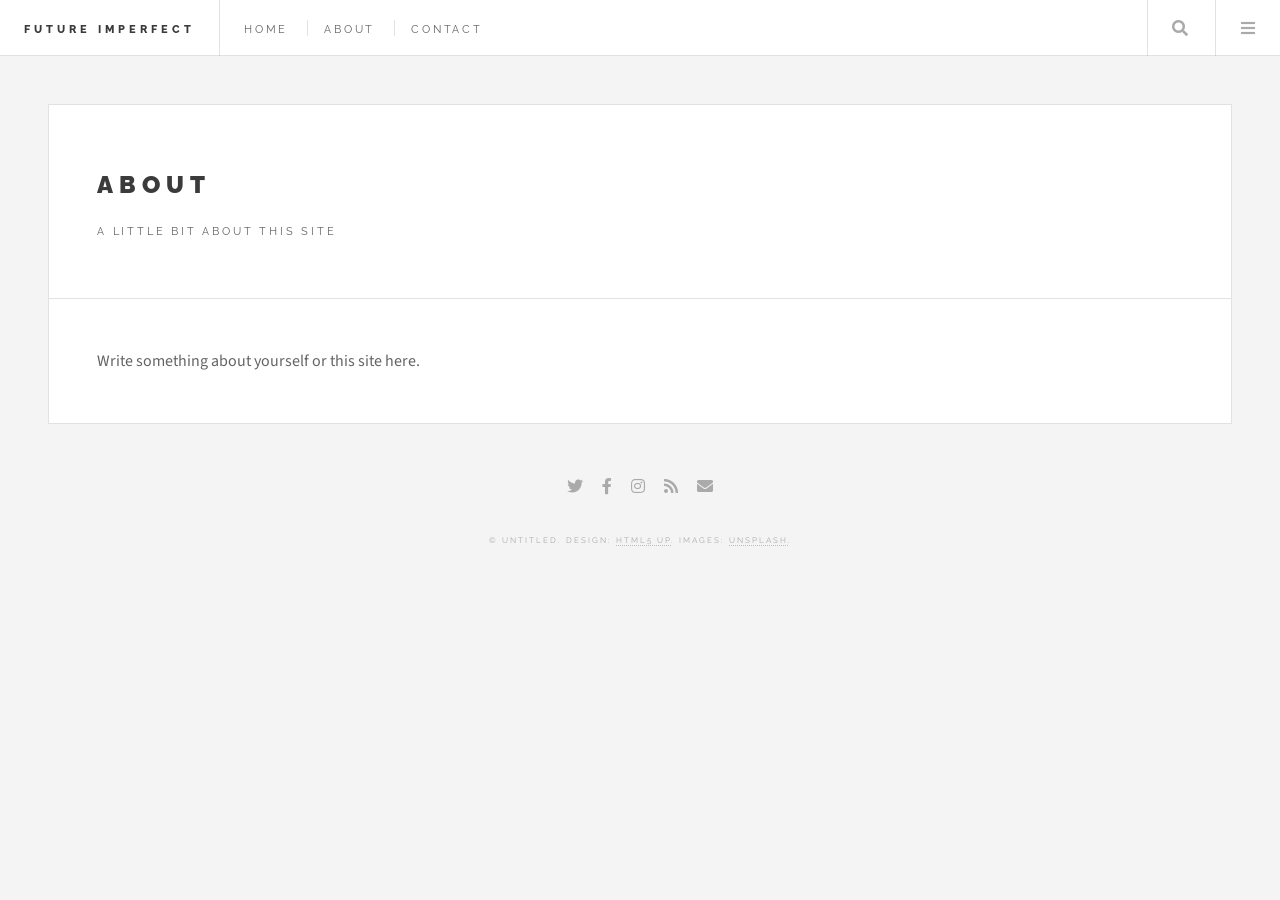
==== about.html @ 8d675b16 "First rough draft" ====
<!DOCTYPE HTML>
<!--
	Future Imperfect by HTML5 UP
	html5up.net | @ajlkn
	Free for personal and commercial use under the CCA 3.0 license (html5up.net/license)
-->
<html>
	<head>
		<title>About - Future Imperfect</title>
		<meta charset="utf-8" />
		<meta name="viewport" content="width=device-width, initial-scale=1, user-scalable=no" />
		<link rel="stylesheet" href="assets/css/main.css" />
	</head>
	<body class="single is-preload">

		<!-- Wrapper -->
			<div id="wrapper">

				<!-- Header -->
					<header id="header">
						<h1><a href="index.html">Future Imperfect</a></h1>
						<nav class="links">
							<ul>
								<li><a href="index.html">Home</a></li>
								<li><a href="about.html">About</a></li>
								<li><a href="contact.html">Contact</a></li>
							</ul>
						</nav>
						<nav class="main">
							<ul>
								<li class="search">
									<a class="fa-search" href="#search">Search</a>
									<form id="search" method="get" action="#">
										<input type="text" name="query" placeholder="Search" />
									</form>
								</li>
								<li class="menu">
									<a class="fa-bars" href="#menu">Menu</a>
								</li>
							</ul>
						</nav>
					</header>

				<!-- Menu -->
					<section id="menu">

						<!-- Search -->
							<section>
								<form class="search" method="get" action="#">
									<input type="text" name="query" placeholder="Search" />
								</form>
							</section>

						<!-- Links -->
							<section>
								<ul class="links">
									<li>
										<a href="index.html">
											<h3>Home</h3>
											<p>Back to the main page</p>
										</a>
									</li>
									<li>
										<a href="about.html">
											<h3>About</h3>
											<p>Learn more about this site</p>
										</a>
									</li>
									<li>
										<a href="contact.html">
											<h3>Contact</h3>
											<p>Get in touch</p>
										</a>
									</li>
								</ul>
							</section>

						<!-- Actions -->
							<section>
								<ul class="actions stacked">
									<li><a href="#" class="button large fit">Log In</a></li>
								</ul>
							</section>

					</section>

				<!-- Main -->
					<div id="main">

						<article class="post">
							<header>
								<div class="title">
									<h2>About</h2>
									<p>A little bit about this site</p>
								</div>
							</header>
							<p>Write something about yourself or this site here.</p>
						</article>

					</div>

				<!-- Footer -->
					<section id="footer">
						<ul class="icons">
							<li><a href="#" class="icon brands fa-twitter"><span class="label">Twitter</span></a></li>
							<li><a href="#" class="icon brands fa-facebook-f"><span class="label">Facebook</span></a></li>
							<li><a href="#" class="icon brands fa-instagram"><span class="label">Instagram</span></a></li>
							<li><a href="#" class="icon solid fa-rss"><span class="label">RSS</span></a></li>
							<li><a href="#" class="icon solid fa-envelope"><span class="label">Email</span></a></li>
						</ul>
						<p class="copyright">&copy; Untitled. Design: <a href="http://html5up.net">HTML5 UP</a>. Images: <a href="http://unsplash.com">Unsplash</a>.</p>
					</section>

			</div>

		<!-- Scripts -->
			<script src="assets/js/jquery.min.js"></script>
			<script src="assets/js/browser.min.js"></script>
			<script src="assets/js/breakpoints.min.js"></script>
			<script src="assets/js/util.js"></script>
			<script src="assets/js/main.js"></script>

	</body>
</html>
---- assets/css/main.css ----
@import url(fontawesome-all.min.css);
@import url("https://fonts.googleapis.com/css?family=Source+Sans+Pro:400,700|Raleway:400,800,900");

/*
	Future Imperfect by HTML5 UP
	html5up.net | @ajlkn
	Free for personal and commercial use under the CCA 3.0 license (html5up.net/license)
*/

html, body, div, span, applet, object,
iframe, h1, h2, h3, h4, h5, h6, p, blockquote,
pre, a, abbr, acronym, address, big, cite,
code, del, dfn, em, img, ins, kbd, q, s, samp,
small, strike, strong, sub, sup, tt, var, b,
u, i, center, dl, dt, dd, ol, ul, li, fieldset,
form, label, legend, table, caption, tbody,
tfoot, thead, tr, th, td, article, aside,
canvas, details, embed, figure, figcaption,
footer, header, hgroup, menu, nav, output, ruby,
section, summary, time, mark, audio, video {
	margin: 0;
	padding: 0;
	border: 0;
	font-size: 100%;
	font: inherit;
	vertical-align: baseline;}

article, aside, details, figcaption, figure,
footer, header, hgroup, menu, nav, section {
	display: block;}

body {
	line-height: 1;
}

ol, ul {
	list-style: none;
}

blockquote, q {
	quotes: none;
}

	blockquote:before, blockquote:after, q:before, q:after {
		content: '';
		content: none;
	}

table {
	border-collapse: collapse;
	border-spacing: 0;
}

body {
	-webkit-text-size-adjust: none;
}

mark {
	background-color: transparent;
	color: inherit;
}

input::-moz-focus-inner {
	border: 0;
	padding: 0;
}

input, select, textarea {
	-moz-appearance: none;
	-webkit-appearance: none;
	-ms-appearance: none;
	appearance: none;
}

/* Basic */

	@-ms-viewport {
		width: device-width;
	}

	body {
		-ms-overflow-style: scrollbar;
	}

	@media screen and (max-width: 480px) {

		html, body {
			min-width: 320px;
		}

	}

	html {
		box-sizing: border-box;
	}

	*, *:before, *:after {
		box-sizing: inherit;
	}

	body {
		background: #f4f4f4;
	}

		body.is-preload *, body.is-preload *:before, body.is-preload *:after {
			-moz-animation: none !important;
			-webkit-animation: none !important;
			-ms-animation: none !important;
			animation: none !important;
			-moz-transition: none !important;
			-webkit-transition: none !important;
			-ms-transition: none !important;
			transition: none !important;
		}

/* Type */

	body, input, select, textarea {
		color: #646464;
		font-family: "Source Sans Pro", Helvetica, sans-serif;
		font-size: 14pt;
		font-weight: 400;
		line-height: 1.75;
	}

		@media screen and (max-width: 1680px) {

			body, input, select, textarea {
				font-size: 12pt;
			}

		}

		@media screen and (max-width: 1280px) {

			body, input, select, textarea {
				font-size: 12pt;
			}

		}

		@media screen and (max-width: 980px) {

			body, input, select, textarea {
				font-size: 12pt;
			}

		}

		@media screen and (max-width: 736px) {

			body, input, select, textarea {
				font-size: 12pt;
			}

		}

		@media screen and (max-width: 480px) {

			body, input, select, textarea {
				font-size: 12pt;
			}

		}

	a {
		-moz-transition: color 0.2s ease, border-bottom-color 0.2s ease;
		-webkit-transition: color 0.2s ease, border-bottom-color 0.2s ease;
		-ms-transition: color 0.2s ease, border-bottom-color 0.2s ease;
		transition: color 0.2s ease, border-bottom-color 0.2s ease;
		border-bottom: dotted 1px rgba(160, 160, 160, 0.65);
		color: inherit;
		text-decoration: none;
	}

		a:before {
			-moz-transition: color 0.2s ease;
			-webkit-transition: color 0.2s ease;
			-ms-transition: color 0.2s ease;
			transition: color 0.2s ease;
		}

		a:hover {
			border-bottom-color: transparent;
			color: #2ebaae !important;
		}

			a:hover:before {
				color: #2ebaae !important;
			}

	strong, b {
		color: #3c3b3b;
		font-weight: 700;
	}

	em, i {
		font-style: italic;
	}

	p {
		margin: 0 0 2em 0;
	}

	h1, h2, h3, h4, h5, h6 {
		color: #3c3b3b;
		font-family: "Raleway", Helvetica, sans-serif;
		font-weight: 800;
		letter-spacing: 0.25em;
		line-height: 1.65;
		margin: 0 0 1em 0;
		text-transform: uppercase;
	}

		h1 a, h2 a, h3 a, h4 a, h5 a, h6 a {
			color: inherit;
			border-bottom: 0;
		}

	h2 {
		font-size: 1.1em;
	}

	h3 {
		font-size: 0.9em;
	}

	h4 {
		font-size: 0.7em;
	}

	h5 {
		font-size: 0.7em;
	}

	h6 {
		font-size: 0.7em;
	}

	sub {
		font-size: 0.8em;
		position: relative;
		top: 0.5em;
	}

	sup {
		font-size: 0.8em;
		position: relative;
		top: -0.5em;
	}

	blockquote {
		border-left: solid 4px rgba(160, 160, 160, 0.3);
		font-style: italic;
		margin: 0 0 2em 0;
		padding: 0.5em 0 0.5em 2em;
	}

	code {
		background: rgba(160, 160, 160, 0.075);
		border: solid 1px rgba(160, 160, 160, 0.3);
		font-family: "Courier New", monospace;
		font-size: 0.9em;
		margin: 0 0.25em;
		padding: 0.25em 0.65em;
	}

	pre {
		-webkit-overflow-scrolling: touch;
		font-family: "Courier New", monospace;
		font-size: 0.9em;
		margin: 0 0 2em 0;
	}

		pre code {
			display: block;
			line-height: 1.75em;
			padding: 1em 1.5em;
			overflow-x: auto;
		}

	hr {
		border: 0;
		border-bottom: solid 1px rgba(160, 160, 160, 0.3);
		margin: 2em 0;
	}

		hr.major {
			margin: 3em 0;
		}

	.align-left {
		text-align: left;
	}

	.align-center {
		text-align: center;
	}

	.align-right {
		text-align: right;
	}

/* Row */

	.row {
		display: flex;
		flex-wrap: wrap;
		box-sizing: border-box;
		align-items: stretch;
	}

		.row > * {
			box-sizing: border-box;
		}

		.row.gtr-uniform > * > :last-child {
			margin-bottom: 0;
		}

		.row.aln-left {
			justify-content: flex-start;
		}

		.row.aln-center {
			justify-content: center;
		}

		.row.aln-right {
			justify-content: flex-end;
		}

		.row.aln-top {
			align-items: flex-start;
		}

		.row.aln-middle {
			align-items: center;
		}

		.row.aln-bottom {
			align-items: flex-end;
		}

		.row > .imp {
			order: -1;
		}

		.row > .col-1 {
			width: 8.33333%;
		}

		.row > .off-1 {
			margin-left: 8.33333%;
		}

		.row > .col-2 {
			width: 16.66667%;
		}

		.row > .off-2 {
			margin-left: 16.66667%;
		}

		.row > .col-3 {
			width: 25%;
		}

		.row > .off-3 {
			margin-left: 25%;
		}

		.row > .col-4 {
			width: 33.33333%;
		}

		.row > .off-4 {
			margin-left: 33.33333%;
		}

		.row > .col-5 {
			width: 41.66667%;
		}

		.row > .off-5 {
			margin-left: 41.66667%;
		}

		.row > .col-6 {
			width: 50%;
		}

		.row > .off-6 {
			margin-left: 50%;
		}

		.row > .col-7 {
			width: 58.33333%;
		}

		.row > .off-7 {
			margin-left: 58.33333%;
		}

		.row > .col-8 {
			width: 66.66667%;
		}

		.row > .off-8 {
			margin-left: 66.66667%;
		}

		.row > .col-9 {
			width: 75%;
		}

		.row > .off-9 {
			margin-left: 75%;
		}

		.row > .col-10 {
			width: 83.33333%;
		}

		.row > .off-10 {
			margin-left: 83.33333%;
		}

		.row > .col-11 {
			width: 91.66667%;
		}

		.row > .off-11 {
			margin-left: 91.66667%;
		}

		.row > .col-12 {
			width: 100%;
		}

		.row > .off-12 {
			margin-left: 100%;
		}

		.row.gtr-0 {
			margin-top: 0;
			margin-left: 0em;
		}

			.row.gtr-0 > * {
				padding: 0 0 0 0em;
			}

			.row.gtr-0.gtr-uniform {
				margin-top: 0em;
			}

				.row.gtr-0.gtr-uniform > * {
					padding-top: 0em;
				}

		.row.gtr-25 {
			margin-top: 0;
			margin-left: -0.25em;
		}

			.row.gtr-25 > * {
				padding: 0 0 0 0.25em;
			}

			.row.gtr-25.gtr-uniform {
				margin-top: -0.25em;
			}

				.row.gtr-25.gtr-uniform > * {
					padding-top: 0.25em;
				}

		.row.gtr-50 {
			margin-top: 0;
			margin-left: -0.5em;
		}

			.row.gtr-50 > * {
				padding: 0 0 0 0.5em;
			}

			.row.gtr-50.gtr-uniform {
				margin-top: -0.5em;
			}

				.row.gtr-50.gtr-uniform > * {
					padding-top: 0.5em;
				}

		.row {
			margin-top: 0;
			margin-left: -1em;
		}

			.row > * {
				padding: 0 0 0 1em;
			}

			.row.gtr-uniform {
				margin-top: -1em;
			}

				.row.gtr-uniform > * {
					padding-top: 1em;
				}

		.row.gtr-150 {
			margin-top: 0;
			margin-left: -1.5em;
		}

			.row.gtr-150 > * {
				padding: 0 0 0 1.5em;
			}

			.row.gtr-150.gtr-uniform {
				margin-top: -1.5em;
			}

				.row.gtr-150.gtr-uniform > * {
					padding-top: 1.5em;
				}

		.row.gtr-200 {
			margin-top: 0;
			margin-left: -2em;
		}

			.row.gtr-200 > * {
				padding: 0 0 0 2em;
			}

			.row.gtr-200.gtr-uniform {
				margin-top: -2em;
			}

				.row.gtr-200.gtr-uniform > * {
					padding-top: 2em;
				}

		@media screen and (max-width: 1680px) {

			.row {
				display: flex;
				flex-wrap: wrap;
				box-sizing: border-box;
				align-items: stretch;
			}

				.row > * {
					box-sizing: border-box;
				}

				.row.gtr-uniform > * > :last-child {
					margin-bottom: 0;
				}

				.row.aln-left {
					justify-content: flex-start;
				}

				.row.aln-center {
					justify-content: center;
				}

				.row.aln-right {
					justify-content: flex-end;
				}

				.row.aln-top {
					align-items: flex-start;
				}

				.row.aln-middle {
					align-items: center;
				}

				.row.aln-bottom {
					align-items: flex-end;
				}

				.row > .imp-xlarge {
					order: -1;
				}

				.row > .col-1-xlarge {
					width: 8.33333%;
				}

				.row > .off-1-xlarge {
					margin-left: 8.33333%;
				}

				.row > .col-2-xlarge {
					width: 16.66667%;
				}

				.row > .off-2-xlarge {
					margin-left: 16.66667%;
				}

				.row > .col-3-xlarge {
					width: 25%;
				}

				.row > .off-3-xlarge {
					margin-left: 25%;
				}

				.row > .col-4-xlarge {
					width: 33.33333%;
				}

				.row > .off-4-xlarge {
					margin-left: 33.33333%;
				}

				.row > .col-5-xlarge {
					width: 41.66667%;
				}

				.row > .off-5-xlarge {
					margin-left: 41.66667%;
				}

				.row > .col-6-xlarge {
					width: 50%;
				}

				.row > .off-6-xlarge {
					margin-left: 50%;
				}

				.row > .col-7-xlarge {
					width: 58.33333%;
				}

				.row > .off-7-xlarge {
					margin-left: 58.33333%;
				}

				.row > .col-8-xlarge {
					width: 66.66667%;
				}

				.row > .off-8-xlarge {
					margin-left: 66.66667%;
				}

				.row > .col-9-xlarge {
					width: 75%;
				}

				.row > .off-9-xlarge {
					margin-left: 75%;
				}

				.row > .col-10-xlarge {
					width: 83.33333%;
				}

				.row > .off-10-xlarge {
					margin-left: 83.33333%;
				}

				.row > .col-11-xlarge {
					width: 91.66667%;
				}

				.row > .off-11-xlarge {
					margin-left: 91.66667%;
				}

				.row > .col-12-xlarge {
					width: 100%;
				}

				.row > .off-12-xlarge {
					margin-left: 100%;
				}

				.row.gtr-0 {
					margin-top: 0;
					margin-left: 0em;
				}

					.row.gtr-0 > * {
						padding: 0 0 0 0em;
					}

					.row.gtr-0.gtr-uniform {
						margin-top: 0em;
					}

						.row.gtr-0.gtr-uniform > * {
							padding-top: 0em;
						}

				.row.gtr-25 {
					margin-top: 0;
					margin-left: -0.25em;
				}

					.row.gtr-25 > * {
						padding: 0 0 0 0.25em;
					}

					.row.gtr-25.gtr-uniform {
						margin-top: -0.25em;
					}

						.row.gtr-25.gtr-uniform > * {
							padding-top: 0.25em;
						}

				.row.gtr-50 {
					margin-top: 0;
					margin-left: -0.5em;
				}

					.row.gtr-50 > * {
						padding: 0 0 0 0.5em;
					}

					.row.gtr-50.gtr-uniform {
						margin-top: -0.5em;
					}

						.row.gtr-50.gtr-uniform > * {
							padding-top: 0.5em;
						}

				.row {
					margin-top: 0;
					margin-left: -1em;
				}

					.row > * {
						padding: 0 0 0 1em;
					}

					.row.gtr-uniform {
						margin-top: -1em;
					}

						.row.gtr-uniform > * {
							padding-top: 1em;
						}

				.row.gtr-150 {
					margin-top: 0;
					margin-left: -1.5em;
				}

					.row.gtr-150 > * {
						padding: 0 0 0 1.5em;
					}

					.row.gtr-150.gtr-uniform {
						margin-top: -1.5em;
					}

						.row.gtr-150.gtr-uniform > * {
							padding-top: 1.5em;
						}

				.row.gtr-200 {
					margin-top: 0;
					margin-left: -2em;
				}

					.row.gtr-200 > * {
						padding: 0 0 0 2em;
					}

					.row.gtr-200.gtr-uniform {
						margin-top: -2em;
					}

						.row.gtr-200.gtr-uniform > * {
							padding-top: 2em;
						}

		}

		@media screen and (max-width: 1280px) {

			.row {
				display: flex;
				flex-wrap: wrap;
				box-sizing: border-box;
				align-items: stretch;
			}

				.row > * {
					box-sizing: border-box;
				}

				.row.gtr-uniform > * > :last-child {
					margin-bottom: 0;
				}

				.row.aln-left {
					justify-content: flex-start;
				}

				.row.aln-center {
					justify-content: center;
				}

				.row.aln-right {
					justify-content: flex-end;
				}

				.row.aln-top {
					align-items: flex-start;
				}

				.row.aln-middle {
					align-items: center;
				}

				.row.aln-bottom {
					align-items: flex-end;
				}

				.row > .imp-large {
					order: -1;
				}

				.row > .col-1-large {
					width: 8.33333%;
				}

				.row > .off-1-large {
					margin-left: 8.33333%;
				}

				.row > .col-2-large {
					width: 16.66667%;
				}

				.row > .off-2-large {
					margin-left: 16.66667%;
				}

				.row > .col-3-large {
					width: 25%;
				}

				.row > .off-3-large {
					margin-left: 25%;
				}

				.row > .col-4-large {
					width: 33.33333%;
				}

				.row > .off-4-large {
					margin-left: 33.33333%;
				}

				.row > .col-5-large {
					width: 41.66667%;
				}

				.row > .off-5-large {
					margin-left: 41.66667%;
				}

				.row > .col-6-large {
					width: 50%;
				}

				.row > .off-6-large {
					margin-left: 50%;
				}

				.row > .col-7-large {
					width: 58.33333%;
				}

				.row > .off-7-large {
					margin-left: 58.33333%;
				}

				.row > .col-8-large {
					width: 66.66667%;
				}

				.row > .off-8-large {
					margin-left: 66.66667%;
				}

				.row > .col-9-large {
					width: 75%;
				}

				.row > .off-9-large {
					margin-left: 75%;
				}

				.row > .col-10-large {
					width: 83.33333%;
				}

				.row > .off-10-large {
					margin-left: 83.33333%;
				}

				.row > .col-11-large {
					width: 91.66667%;
				}

				.row > .off-11-large {
					margin-left: 91.66667%;
				}

				.row > .col-12-large {
					width: 100%;
				}

				.row > .off-12-large {
					margin-left: 100%;
				}

				.row.gtr-0 {
					margin-top: 0;
					margin-left: 0em;
				}

					.row.gtr-0 > * {
						padding: 0 0 0 0em;
					}

					.row.gtr-0.gtr-uniform {
						margin-top: 0em;
					}

						.row.gtr-0.gtr-uniform > * {
							padding-top: 0em;
						}

				.row.gtr-25 {
					margin-top: 0;
					margin-left: -0.25em;
				}

					.row.gtr-25 > * {
						padding: 0 0 0 0.25em;
					}

					.row.gtr-25.gtr-uniform {
						margin-top: -0.25em;
					}

						.row.gtr-25.gtr-uniform > * {
							padding-top: 0.25em;
						}

				.row.gtr-50 {
					margin-top: 0;
					margin-left: -0.5em;
				}

					.row.gtr-50 > * {
						padding: 0 0 0 0.5em;
					}

					.row.gtr-50.gtr-uniform {
						margin-top: -0.5em;
					}

						.row.gtr-50.gtr-uniform > * {
							padding-top: 0.5em;
						}

				.row {
					margin-top: 0;
					margin-left: -1em;
				}

					.row > * {
						padding: 0 0 0 1em;
					}

					.row.gtr-uniform {
						margin-top: -1em;
					}

						.row.gtr-uniform > * {
							padding-top: 1em;
						}

				.row.gtr-150 {
					margin-top: 0;
					margin-left: -1.5em;
				}

					.row.gtr-150 > * {
						padding: 0 0 0 1.5em;
					}

					.row.gtr-150.gtr-uniform {
						margin-top: -1.5em;
					}

						.row.gtr-150.gtr-uniform > * {
							padding-top: 1.5em;
						}

				.row.gtr-200 {
					margin-top: 0;
					margin-left: -2em;
				}

					.row.gtr-200 > * {
						padding: 0 0 0 2em;
					}

					.row.gtr-200.gtr-uniform {
						margin-top: -2em;
					}

						.row.gtr-200.gtr-uniform > * {
							padding-top: 2em;
						}

		}

		@media screen and (max-width: 980px) {

			.row {
				display: flex;
				flex-wrap: wrap;
				box-sizing: border-box;
				align-items: stretch;
			}

				.row > * {
					box-sizing: border-box;
				}

				.row.gtr-uniform > * > :last-child {
					margin-bottom: 0;
				}

				.row.aln-left {
					justify-content: flex-start;
				}

				.row.aln-center {
					justify-content: center;
				}

				.row.aln-right {
					justify-content: flex-end;
				}

				.row.aln-top {
					align-items: flex-start;
				}

				.row.aln-middle {
					align-items: center;
				}

				.row.aln-bottom {
					align-items: flex-end;
				}

				.row > .imp-medium {
					order: -1;
				}

				.row > .col-1-medium {
					width: 8.33333%;
				}

				.row > .off-1-medium {
					margin-left: 8.33333%;
				}

				.row > .col-2-medium {
					width: 16.66667%;
				}

				.row > .off-2-medium {
					margin-left: 16.66667%;
				}

				.row > .col-3-medium {
					width: 25%;
				}

				.row > .off-3-medium {
					margin-left: 25%;
				}

				.row > .col-4-medium {
					width: 33.33333%;
				}

				.row > .off-4-medium {
					margin-left: 33.33333%;
				}

				.row > .col-5-medium {
					width: 41.66667%;
				}

				.row > .off-5-medium {
					margin-left: 41.66667%;
				}

				.row > .col-6-medium {
					width: 50%;
				}

				.row > .off-6-medium {
					margin-left: 50%;
				}

				.row > .col-7-medium {
					width: 58.33333%;
				}

				.row > .off-7-medium {
					margin-left: 58.33333%;
				}

				.row > .col-8-medium {
					width: 66.66667%;
				}

				.row > .off-8-medium {
					margin-left: 66.66667%;
				}

				.row > .col-9-medium {
					width: 75%;
				}

				.row > .off-9-medium {
					margin-left: 75%;
				}

				.row > .col-10-medium {
					width: 83.33333%;
				}

				.row > .off-10-medium {
					margin-left: 83.33333%;
				}

				.row > .col-11-medium {
					width: 91.66667%;
				}

				.row > .off-11-medium {
					margin-left: 91.66667%;
				}

				.row > .col-12-medium {
					width: 100%;
				}

				.row > .off-12-medium {
					margin-left: 100%;
				}

				.row.gtr-0 {
					margin-top: 0;
					margin-left: 0em;
				}

					.row.gtr-0 > * {
						padding: 0 0 0 0em;
					}

					.row.gtr-0.gtr-uniform {
						margin-top: 0em;
					}

						.row.gtr-0.gtr-uniform > * {
							padding-top: 0em;
						}

				.row.gtr-25 {
					margin-top: 0;
					margin-left: -0.25em;
				}

					.row.gtr-25 > * {
						padding: 0 0 0 0.25em;
					}

					.row.gtr-25.gtr-uniform {
						margin-top: -0.25em;
					}

						.row.gtr-25.gtr-uniform > * {
							padding-top: 0.25em;
						}

				.row.gtr-50 {
					margin-top: 0;
					margin-left: -0.5em;
				}

					.row.gtr-50 > * {
						padding: 0 0 0 0.5em;
					}

					.row.gtr-50.gtr-uniform {
						margin-top: -0.5em;
					}

						.row.gtr-50.gtr-uniform > * {
							padding-top: 0.5em;
						}

				.row {
					margin-top: 0;
					margin-left: -1em;
				}

					.row > * {
						padding: 0 0 0 1em;
					}

					.row.gtr-uniform {
						margin-top: -1em;
					}

						.row.gtr-uniform > * {
							padding-top: 1em;
						}

				.row.gtr-150 {
					margin-top: 0;
					margin-left: -1.5em;
				}

					.row.gtr-150 > * {
						padding: 0 0 0 1.5em;
					}

					.row.gtr-150.gtr-uniform {
						margin-top: -1.5em;
					}

						.row.gtr-150.gtr-uniform > * {
							padding-top: 1.5em;
						}

				.row.gtr-200 {
					margin-top: 0;
					margin-left: -2em;
				}

					.row.gtr-200 > * {
						padding: 0 0 0 2em;
					}

					.row.gtr-200.gtr-uniform {
						margin-top: -2em;
					}

						.row.gtr-200.gtr-uniform > * {
							padding-top: 2em;
						}

		}

		@media screen and (max-width: 736px) {

			.row {
				display: flex;
				flex-wrap: wrap;
				box-sizing: border-box;
				align-items: stretch;
			}

				.row > * {
					box-sizing: border-box;
				}

				.row.gtr-uniform > * > :last-child {
					margin-bottom: 0;
				}

				.row.aln-left {
					justify-content: flex-start;
				}

				.row.aln-center {
					justify-content: center;
				}

				.row.aln-right {
					justify-content: flex-end;
				}

				.row.aln-top {
					align-items: flex-start;
				}

				.row.aln-middle {
					align-items: center;
				}

				.row.aln-bottom {
					align-items: flex-end;
				}

				.row > .imp-small {
					order: -1;
				}

				.row > .col-1-small {
					width: 8.33333%;
				}

				.row > .off-1-small {
					margin-left: 8.33333%;
				}

				.row > .col-2-small {
					width: 16.66667%;
				}

				.row > .off-2-small {
					margin-left: 16.66667%;
				}

				.row > .col-3-small {
					width: 25%;
				}

				.row > .off-3-small {
					margin-left: 25%;
				}

				.row > .col-4-small {
					width: 33.33333%;
				}

				.row > .off-4-small {
					margin-left: 33.33333%;
				}

				.row > .col-5-small {
					width: 41.66667%;
				}

				.row > .off-5-small {
					margin-left: 41.66667%;
				}

				.row > .col-6-small {
					width: 50%;
				}

				.row > .off-6-small {
					margin-left: 50%;
				}

				.row > .col-7-small {
					width: 58.33333%;
				}

				.row > .off-7-small {
					margin-left: 58.33333%;
				}

				.row > .col-8-small {
					width: 66.66667%;
				}

				.row > .off-8-small {
					margin-left: 66.66667%;
				}

				.row > .col-9-small {
					width: 75%;
				}

				.row > .off-9-small {
					margin-left: 75%;
				}

				.row > .col-10-small {
					width: 83.33333%;
				}

				.row > .off-10-small {
					margin-left: 83.33333%;
				}

				.row > .col-11-small {
					width: 91.66667%;
				}

				.row > .off-11-small {
					margin-left: 91.66667%;
				}

				.row > .col-12-small {
					width: 100%;
				}

				.row > .off-12-small {
					margin-left: 100%;
				}

				.row.gtr-0 {
					margin-top: 0;
					margin-left: 0em;
				}

					.row.gtr-0 > * {
						padding: 0 0 0 0em;
					}

					.row.gtr-0.gtr-uniform {
						margin-top: 0em;
					}

						.row.gtr-0.gtr-uniform > * {
							padding-top: 0em;
						}

				.row.gtr-25 {
					margin-top: 0;
					margin-left: -0.25em;
				}

					.row.gtr-25 > * {
						padding: 0 0 0 0.25em;
					}

					.row.gtr-25.gtr-uniform {
						margin-top: -0.25em;
					}

						.row.gtr-25.gtr-uniform > * {
							padding-top: 0.25em;
						}

				.row.gtr-50 {
					margin-top: 0;
					margin-left: -0.5em;
				}

					.row.gtr-50 > * {
						padding: 0 0 0 0.5em;
					}

					.row.gtr-50.gtr-uniform {
						margin-top: -0.5em;
					}

						.row.gtr-50.gtr-uniform > * {
							padding-top: 0.5em;
						}

				.row {
					margin-top: 0;
					margin-left: -1em;
				}

					.row > * {
						padding: 0 0 0 1em;
					}

					.row.gtr-uniform {
						margin-top: -1em;
					}

						.row.gtr-uniform > * {
							padding-top: 1em;
						}

				.row.gtr-150 {
					margin-top: 0;
					margin-left: -1.5em;
				}

					.row.gtr-150 > * {
						padding: 0 0 0 1.5em;
					}

					.row.gtr-150.gtr-uniform {
						margin-top: -1.5em;
					}

						.row.gtr-150.gtr-uniform > * {
							padding-top: 1.5em;
						}

				.row.gtr-200 {
					margin-top: 0;
					margin-left: -2em;
				}

					.row.gtr-200 > * {
						padding: 0 0 0 2em;
					}

					.row.gtr-200.gtr-uniform {
						margin-top: -2em;
					}

						.row.gtr-200.gtr-uniform > * {
							padding-top: 2em;
						}

		}

		@media screen and (max-width: 480px) {

			.row {
				display: flex;
				flex-wrap: wrap;
				box-sizing: border-box;
				align-items: stretch;
			}

				.row > * {
					box-sizing: border-box;
				}

				.row.gtr-uniform > * > :last-child {
					margin-bottom: 0;
				}

				.row.aln-left {
					justify-content: flex-start;
				}

				.row.aln-center {
					justify-content: center;
				}

				.row.aln-right {
					justify-content: flex-end;
				}

				.row.aln-top {
					align-items: flex-start;
				}

				.row.aln-middle {
					align-items: center;
				}

				.row.aln-bottom {
					align-items: flex-end;
				}

				.row > .imp-xsmall {
					order: -1;
				}

				.row > .col-1-xsmall {
					width: 8.33333%;
				}

				.row > .off-1-xsmall {
					margin-left: 8.33333%;
				}

				.row > .col-2-xsmall {
					width: 16.66667%;
				}

				.row > .off-2-xsmall {
					margin-left: 16.66667%;
				}

				.row > .col-3-xsmall {
					width: 25%;
				}

				.row > .off-3-xsmall {
					margin-left: 25%;
				}

				.row > .col-4-xsmall {
					width: 33.33333%;
				}

				.row > .off-4-xsmall {
					margin-left: 33.33333%;
				}

				.row > .col-5-xsmall {
					width: 41.66667%;
				}

				.row > .off-5-xsmall {
					margin-left: 41.66667%;
				}

				.row > .col-6-xsmall {
					width: 50%;
				}

				.row > .off-6-xsmall {
					margin-left: 50%;
				}

				.row > .col-7-xsmall {
					width: 58.33333%;
				}

				.row > .off-7-xsmall {
					margin-left: 58.33333%;
				}

				.row > .col-8-xsmall {
					width: 66.66667%;
				}

				.row > .off-8-xsmall {
					margin-left: 66.66667%;
				}

				.row > .col-9-xsmall {
					width: 75%;
				}

				.row > .off-9-xsmall {
					margin-left: 75%;
				}

				.row > .col-10-xsmall {
					width: 83.33333%;
				}

				.row > .off-10-xsmall {
					margin-left: 83.33333%;
				}

				.row > .col-11-xsmall {
					width: 91.66667%;
				}

				.row > .off-11-xsmall {
					margin-left: 91.66667%;
				}

				.row > .col-12-xsmall {
					width: 100%;
				}

				.row > .off-12-xsmall {
					margin-left: 100%;
				}

				.row.gtr-0 {
					margin-top: 0;
					margin-left: 0em;
				}

					.row.gtr-0 > * {
						padding: 0 0 0 0em;
					}

					.row.gtr-0.gtr-uniform {
						margin-top: 0em;
					}

						.row.gtr-0.gtr-uniform > * {
							padding-top: 0em;
						}

				.row.gtr-25 {
					margin-top: 0;
					margin-left: -0.25em;
				}

					.row.gtr-25 > * {
						padding: 0 0 0 0.25em;
					}

					.row.gtr-25.gtr-uniform {
						margin-top: -0.25em;
					}

						.row.gtr-25.gtr-uniform > * {
							padding-top: 0.25em;
						}

				.row.gtr-50 {
					margin-top: 0;
					margin-left: -0.5em;
				}

					.row.gtr-50 > * {
						padding: 0 0 0 0.5em;
					}

					.row.gtr-50.gtr-uniform {
						margin-top: -0.5em;
					}

						.row.gtr-50.gtr-uniform > * {
							padding-top: 0.5em;
						}

				.row {
					margin-top: 0;
					margin-left: -1em;
				}

					.row > * {
						padding: 0 0 0 1em;
					}

					.row.gtr-uniform {
						margin-top: -1em;
					}

						.row.gtr-uniform > * {
							padding-top: 1em;
						}

				.row.gtr-150 {
					margin-top: 0;
					margin-left: -1.5em;
				}

					.row.gtr-150 > * {
						padding: 0 0 0 1.5em;
					}

					.row.gtr-150.gtr-uniform {
						margin-top: -1.5em;
					}

						.row.gtr-150.gtr-uniform > * {
							padding-top: 1.5em;
						}

				.row.gtr-200 {
					margin-top: 0;
					margin-left: -2em;
				}

					.row.gtr-200 > * {
						padding: 0 0 0 2em;
					}

					.row.gtr-200.gtr-uniform {
						margin-top: -2em;
					}

						.row.gtr-200.gtr-uniform > * {
							padding-top: 2em;
						}

		}

/* Author */

	.author {
		display: -moz-flex;
		display: -webkit-flex;
		display: -ms-flex;
		display: flex;
		-moz-flex-direction: row;
		-webkit-flex-direction: row;
		-ms-flex-direction: row;
		flex-direction: row;
		-moz-align-items: center;
		-webkit-align-items: center;
		-ms-align-items: center;
		align-items: center;
		-moz-justify-content: -moz-flex-end;
		-webkit-justify-content: -webkit-flex-end;
		-ms-justify-content: -ms-flex-end;
		justify-content: flex-end;
		border-bottom: 0;
		font-family: "Raleway", Helvetica, sans-serif;
		font-size: 0.6em;
		font-weight: 400;
		letter-spacing: 0.25em;
		text-transform: uppercase;
		white-space: nowrap;
	}

		.author .name {
			-moz-transition: border-bottom-color 0.2s ease;
			-webkit-transition: border-bottom-color 0.2s ease;
			-ms-transition: border-bottom-color 0.2s ease;
			transition: border-bottom-color 0.2s ease;
			border-bottom: dotted 1px rgba(160, 160, 160, 0.65);
			display: block;
			margin: 0 1.5em 0 0;
		}

		.author img {
			border-radius: 100%;
			display: block;
			width: 4em;
		}

		.author:hover .name {
			border-bottom-color: transparent;
		}

/* Blurb */

	.blurb h2 {
		font-size: 0.8em;
		margin: 0 0 1.5em 0;
	}

	.blurb h3 {
		font-size: 0.7em;
	}

	.blurb p {
		font-size: 0.9em;
	}

/* Box */

	.box {
		border: solid 1px rgba(160, 160, 160, 0.3);
		margin-bottom: 2em;
		padding: 1.5em;
	}

		.box > :last-child,
		.box > :last-child > :last-child,
		.box > :last-child > :last-child > :last-child {
			margin-bottom: 0;
		}

		.box.alt {
			border: 0;
			border-radius: 0;
			padding: 0;
		}

/* Button */

	input[type="submit"],
	input[type="reset"],
	input[type="button"],
	button,
	.button {
		-moz-appearance: none;
		-webkit-appearance: none;
		-ms-appearance: none;
		appearance: none;
		-moz-transition: background-color 0.2s ease, box-shadow 0.2s ease, color 0.2s ease;
		-webkit-transition: background-color 0.2s ease, box-shadow 0.2s ease, color 0.2s ease;
		-ms-transition: background-color 0.2s ease, box-shadow 0.2s ease, color 0.2s ease;
		transition: background-color 0.2s ease, box-shadow 0.2s ease, color 0.2s ease;
		background-color: transparent;
		border: 0;
		box-shadow: inset 0 0 0 1px rgba(160, 160, 160, 0.3);
		color: #3c3b3b !important;
		cursor: pointer;
		display: inline-block;
		font-family: "Raleway", Helvetica, sans-serif;
		font-size: 0.6em;
		font-weight: 800;
		height: 4.8125em;
		letter-spacing: 0.25em;
		line-height: 4.8125em;
		padding: 0 2.5em;
		text-align: center;
		text-decoration: none;
		text-transform: uppercase;
		white-space: nowrap;
	}

		input[type="submit"]:hover,
		input[type="reset"]:hover,
		input[type="button"]:hover,
		button:hover,
		.button:hover {
			box-shadow: inset 0 0 0 1px #2ebaae;
			color: #2ebaae !important;
		}

			input[type="submit"]:hover:active,
			input[type="reset"]:hover:active,
			input[type="button"]:hover:active,
			button:hover:active,
			.button:hover:active {
				background-color: rgba(46, 186, 174, 0.05);
			}

		input[type="submit"]:before, input[type="submit"]:after,
		input[type="reset"]:before,
		input[type="reset"]:after,
		input[type="button"]:before,
		input[type="button"]:after,
		button:before,
		button:after,
		.button:before,
		.button:after {
			color: #aaaaaa;
			position: relative;
		}

		input[type="submit"]:before,
		input[type="reset"]:before,
		input[type="button"]:before,
		button:before,
		.button:before {
			left: -1em;
			padding: 0 0 0 0.75em;
		}

		input[type="submit"]:after,
		input[type="reset"]:after,
		input[type="button"]:after,
		button:after,
		.button:after {
			left: 1em;
			padding: 0 0.75em 0 0;
		}

		input[type="submit"].fit,
		input[type="reset"].fit,
		input[type="button"].fit,
		button.fit,
		.button.fit {
			width: 100%;
		}

		input[type="submit"].large,
		input[type="reset"].large,
		input[type="button"].large,
		button.large,
		.button.large {
			font-size: 0.7em;
			padding: 0 3em;
		}

		input[type="submit"].small,
		input[type="reset"].small,
		input[type="button"].small,
		button.small,
		.button.small {
			font-size: 0.5em;
		}

		input[type="submit"].disabled, input[type="submit"]:disabled,
		input[type="reset"].disabled,
		input[type="reset"]:disabled,
		input[type="button"].disabled,
		input[type="button"]:disabled,
		button.disabled,
		button:disabled,
		.button.disabled,
		.button:disabled {
			pointer-events: none;
			color: rgba(160, 160, 160, 0.3) !important;
		}

			input[type="submit"].disabled:before, input[type="submit"]:disabled:before,
			input[type="reset"].disabled:before,
			input[type="reset"]:disabled:before,
			input[type="button"].disabled:before,
			input[type="button"]:disabled:before,
			button.disabled:before,
			button:disabled:before,
			.button.disabled:before,
			.button:disabled:before {
				color: rgba(160, 160, 160, 0.3) !important;
			}

/* Form */

	form {
		margin: 0 0 2em 0;
	}

		form.search {
			text-decoration: none;
			position: relative;
		}

			form.search:before {
				-moz-osx-font-smoothing: grayscale;
				-webkit-font-smoothing: antialiased;
				display: inline-block;
				font-style: normal;
				font-variant: normal;
				text-rendering: auto;
				line-height: 1;
				text-transform: none !important;
				font-family: 'Font Awesome 5 Free';
				font-weight: 900;
			}

			form.search:before {
				color: #aaaaaa;
				content: '\f002';
				display: block;
				height: 2.75em;
				left: 0;
				line-height: 2.75em;
				position: absolute;
				text-align: center;
				top: 0;
				width: 2.5em;
			}

			form.search > input:first-child {
				padding-left: 2.5em;
			}

	label {
		color: #3c3b3b;
		display: block;
		font-size: 0.9em;
		font-weight: 700;
		margin: 0 0 1em 0;
	}

	input[type="text"],
	input[type="password"],
	input[type="email"],
	input[type="tel"],
	select,
	textarea {
		-moz-appearance: none;
		-webkit-appearance: none;
		-ms-appearance: none;
		appearance: none;
		background: rgba(160, 160, 160, 0.075);
		border: none;
		border: solid 1px rgba(160, 160, 160, 0.3);
		border-radius: 0;
		color: inherit;
		display: block;
		outline: 0;
		padding: 0 1em;
		text-decoration: none;
		width: 100%;
	}

		input[type="text"]:invalid,
		input[type="password"]:invalid,
		input[type="email"]:invalid,
		input[type="tel"]:invalid,
		select:invalid,
		textarea:invalid {
			box-shadow: none;
		}

		input[type="text"]:focus,
		input[type="password"]:focus,
		input[type="email"]:focus,
		input[type="tel"]:focus,
		select:focus,
		textarea:focus {
			border-color: #2ebaae;
			box-shadow: inset 0 0 0 1px #2ebaae;
		}

	.select-wrapper {
		text-decoration: none;
		display: block;
		position: relative;
	}

		.select-wrapper:before {
			-moz-osx-font-smoothing: grayscale;
			-webkit-font-smoothing: antialiased;
			display: inline-block;
			font-style: normal;
			font-variant: normal;
			text-rendering: auto;
			line-height: 1;
			text-transform: none !important;
			font-family: 'Font Awesome 5 Free';
			font-weight: 900;
		}

		.select-wrapper:before {
			color: rgba(160, 160, 160, 0.3);
			content: '\f078';
			display: block;
			height: 2.75em;
			line-height: 2.75em;
			pointer-events: none;
			position: absolute;
			right: 0;
			text-align: center;
			top: 0;
			width: 2.75em;
		}

		.select-wrapper select::-ms-expand {
			display: none;
		}

	select {
		background-image: url("data:image/svg+xml;charset=utf8,%3Csvg xmlns='http://www.w3.org/2000/svg' width='40' height='40' preserveAspectRatio='none' viewBox='0 0 40 40'%3E%3Cpath d='M9.4,12.3l10.4,10.4l10.4-10.4c0.2-0.2,0.5-0.4,0.9-0.4c0.3,0,0.6,0.1,0.9,0.4l3.3,3.3c0.2,0.2,0.4,0.5,0.4,0.9 c0,0.4-0.1,0.6-0.4,0.9L20.7,31.9c-0.2,0.2-0.5,0.4-0.9,0.4c-0.3,0-0.6-0.1-0.9-0.4L4.3,17.3c-0.2-0.2-0.4-0.5-0.4-0.9 c0-0.4,0.1-0.6,0.4-0.9l3.3-3.3c0.2-0.2,0.5-0.4,0.9-0.4S9.1,12.1,9.4,12.3z' fill='rgba(160, 160, 160, 0.3)' /%3E%3C/svg%3E");
		background-size: 1.25rem;
		background-repeat: no-repeat;
		background-position: calc(100% - 1rem) center;
		height: 2.75em;
		padding-right: 2.75em;
		text-overflow: ellipsis;
	}

		select option {
			color: #3c3b3b;
			background: #ffffff;
		}

		select:focus::-ms-value {
			background-color: transparent;
		}

		select::-ms-expand {
			display: none;
		}

	input[type="text"],
	input[type="password"],
	input[type="email"],
	select {
		height: 2.75em;
	}

	textarea {
		padding: 0.75em 1em;
	}

	input[type="checkbox"],
	input[type="radio"] {
		-moz-appearance: none;
		-webkit-appearance: none;
		-ms-appearance: none;
		appearance: none;
		display: block;
		float: left;
		margin-right: -2em;
		opacity: 0;
		width: 1em;
		z-index: -1;
	}

		input[type="checkbox"] + label,
		input[type="radio"] + label {
			text-decoration: none;
			color: #646464;
			cursor: pointer;
			display: inline-block;
			font-size: 1em;
			font-weight: 400;
			padding-left: 2.4em;
			padding-right: 0.75em;
			position: relative;
		}

			input[type="checkbox"] + label:before,
			input[type="radio"] + label:before {
				-moz-osx-font-smoothing: grayscale;
				-webkit-font-smoothing: antialiased;
				display: inline-block;
				font-style: normal;
				font-variant: normal;
				text-rendering: auto;
				line-height: 1;
				text-transform: none !important;
				font-family: 'Font Awesome 5 Free';
				font-weight: 900;
			}

			input[type="checkbox"] + label:before,
			input[type="radio"] + label:before {
				background: rgba(160, 160, 160, 0.075);
				border: solid 1px rgba(160, 160, 160, 0.3);
				content: '';
				display: inline-block;
				font-size: 0.8em;
				height: 2.0625em;
				left: 0;
				line-height: 2.0625em;
				position: absolute;
				text-align: center;
				top: 0;
				width: 2.0625em;
			}

		input[type="checkbox"]:checked + label:before,
		input[type="radio"]:checked + label:before {
			background: #3c3b3b;
			border-color: #3c3b3b;
			color: #ffffff;
			content: '\f00c';
		}

		input[type="checkbox"]:focus + label:before,
		input[type="radio"]:focus + label:before {
			border-color: #2ebaae;
			box-shadow: 0 0 0 1px #2ebaae;
		}

	input[type="radio"] + label:before {
		border-radius: 100%;
	}

	::-webkit-input-placeholder {
		color: #aaaaaa !important;
		opacity: 1.0;
	}

	:-moz-placeholder {
		color: #aaaaaa !important;
		opacity: 1.0;
	}

	::-moz-placeholder {
		color: #aaaaaa !important;
		opacity: 1.0;
	}

	:-ms-input-placeholder {
		color: #aaaaaa !important;
		opacity: 1.0;
	}

/* Icon */

	.icon {
		text-decoration: none;
		border-bottom: none;
		position: relative;
	}

		.icon:before {
			-moz-osx-font-smoothing: grayscale;
			-webkit-font-smoothing: antialiased;
			display: inline-block;
			font-style: normal;
			font-variant: normal;
			text-rendering: auto;
			line-height: 1;
			text-transform: none !important;
			font-family: 'Font Awesome 5 Free';
			font-weight: 400;
		}

		.icon > .label {
			display: none;
		}

		.icon:before {
			line-height: inherit;
		}

		.icon.solid:before {
			font-weight: 900;
		}

		.icon.brands:before {
			font-family: 'Font Awesome 5 Brands';
		}

		.icon.suffix:before {
			float: right;
		}

/* Image */

	.image {
		border: 0;
		display: inline-block;
		position: relative;
	}

		.image img {
			display: block;
		}

		.image.left, .image.right {
			max-width: 40%;
		}

			.image.left img, .image.right img {
				width: 100%;
			}

		.image.left {
			float: left;
			padding: 0 1.5em 1em 0;
			top: 0.25em;
		}

		.image.right {
			float: right;
			padding: 0 0 1em 1.5em;
			top: 0.25em;
		}

		.image.fit {
			display: block;
			margin: 0 0 2em 0;
			width: 100%;
		}

			.image.fit img {
				width: 100%;
			}

		.image.featured {
			display: block;
			margin: 0 0 3em 0;
			width: 100%;
		}

			.image.featured img {
				width: 100%;
			}

			@media screen and (max-width: 736px) {

				.image.featured {
					margin: 0 0 1.5em 0;
				}

			}

		.image.main {
			display: block;
			margin: 0 0 3em 0;
			width: 100%;
		}

			.image.main img {
				width: 100%;
			}

/* List */

	ol {
		list-style: decimal;
		margin: 0 0 2em 0;
		padding-left: 1.25em;
	}

		ol li {
			padding-left: 0.25em;
		}

	ul {
		list-style: disc;
		margin: 0 0 2em 0;
		padding-left: 1em;
	}

		ul li {
			padding-left: 0.5em;
		}

		ul.alt {
			list-style: none;
			padding-left: 0;
		}

			ul.alt li {
				border-top: solid 1px rgba(160, 160, 160, 0.3);
				padding: 0.5em 0;
			}

				ul.alt li:first-child {
					border-top: 0;
					padding-top: 0;
				}

	dl {
		margin: 0 0 2em 0;
	}

		dl dt {
			display: block;
			font-weight: 700;
			margin: 0 0 1em 0;
		}

		dl dd {
			margin-left: 2em;
		}

/* Actions */

	ul.actions {
		display: -moz-flex;
		display: -webkit-flex;
		display: -ms-flex;
		display: flex;
		cursor: default;
		list-style: none;
		margin-left: -1em;
		padding-left: 0;
	}

		ul.actions li {
			padding: 0 0 0 1em;
			vertical-align: middle;
		}

		ul.actions.special {
			-moz-justify-content: center;
			-webkit-justify-content: center;
			-ms-justify-content: center;
			justify-content: center;
			width: 100%;
			margin-left: 0;
		}

			ul.actions.special li:first-child {
				padding-left: 0;
			}

		ul.actions.stacked {
			-moz-flex-direction: column;
			-webkit-flex-direction: column;
			-ms-flex-direction: column;
			flex-direction: column;
			margin-left: 0;
		}

			ul.actions.stacked li {
				padding: 1.3em 0 0 0;
			}

				ul.actions.stacked li:first-child {
					padding-top: 0;
				}

		ul.actions.fit {
			width: calc(100% + 1em);
		}

			ul.actions.fit li {
				-moz-flex-grow: 1;
				-webkit-flex-grow: 1;
				-ms-flex-grow: 1;
				flex-grow: 1;
				-moz-flex-shrink: 1;
				-webkit-flex-shrink: 1;
				-ms-flex-shrink: 1;
				flex-shrink: 1;
				width: 100%;
			}

				ul.actions.fit li > * {
					width: 100%;
				}

			ul.actions.fit.stacked {
				width: 100%;
			}

		@media screen and (max-width: 480px) {

			ul.actions:not(.fixed) {
				-moz-flex-direction: column;
				-webkit-flex-direction: column;
				-ms-flex-direction: column;
				flex-direction: column;
				margin-left: 0;
				width: 100% !important;
			}

				ul.actions:not(.fixed) li {
					-moz-flex-grow: 1;
					-webkit-flex-grow: 1;
					-ms-flex-grow: 1;
					flex-grow: 1;
					-moz-flex-shrink: 1;
					-webkit-flex-shrink: 1;
					-ms-flex-shrink: 1;
					flex-shrink: 1;
					padding: 1em 0 0 0;
					text-align: center;
					width: 100%;
				}

					ul.actions:not(.fixed) li > * {
						width: 100%;
					}

					ul.actions:not(.fixed) li:first-child {
						padding-top: 0;
					}

					ul.actions:not(.fixed) li input[type="submit"],
					ul.actions:not(.fixed) li input[type="reset"],
					ul.actions:not(.fixed) li input[type="button"],
					ul.actions:not(.fixed) li button,
					ul.actions:not(.fixed) li .button {
						width: 100%;
					}

						ul.actions:not(.fixed) li input[type="submit"].icon:before,
						ul.actions:not(.fixed) li input[type="reset"].icon:before,
						ul.actions:not(.fixed) li input[type="button"].icon:before,
						ul.actions:not(.fixed) li button.icon:before,
						ul.actions:not(.fixed) li .button.icon:before {
							margin-left: -0.5em;
						}

		}

/* Icons */

	ul.icons {
		cursor: default;
		list-style: none;
		padding-left: 0;
	}

		ul.icons li {
			display: inline-block;
			padding: 0 1em 0 0;
		}

			ul.icons li:last-child {
				padding-right: 0;
			}

			ul.icons li > * {
				border: 0;
			}

				ul.icons li > * .label {
					display: none;
				}

/* Posts */

	ul.posts {
		list-style: none;
		padding: 0;
	}

		ul.posts li {
			border-top: dotted 1px rgba(160, 160, 160, 0.3);
			margin: 1.5em 0 0 0;
			padding: 1.5em 0 0 0;
		}

			ul.posts li:first-child {
				border-top: 0;
				margin-top: 0;
				padding-top: 0;
			}

		ul.posts article {
			display: -moz-flex;
			display: -webkit-flex;
			display: -ms-flex;
			display: flex;
			-moz-align-items: -moz-flex-start;
			-webkit-align-items: -webkit-flex-start;
			-ms-align-items: -ms-flex-start;
			align-items: flex-start;
			-moz-flex-direction: row-reverse;
			-webkit-flex-direction: row-reverse;
			-ms-flex-direction: row-reverse;
			flex-direction: row-reverse;
		}

			ul.posts article .image {
				display: block;
				margin-right: 1.5em;
				min-width: 4em;
				width: 4em;
			}

				ul.posts article .image img {
					width: 100%;
				}

			ul.posts article header {
				-moz-flex-grow: 1;
				-webkit-flex-grow: 1;
				-ms-flex-grow: 1;
				flex-grow: 1;
				-ms-flex: 1;
			}

				ul.posts article header h3 {
					font-size: 0.7em;
					margin-top: 0.125em;
				}

				ul.posts article header .published {
					display: block;
					font-family: "Raleway", Helvetica, sans-serif;
					font-size: 0.6em;
					font-weight: 400;
					letter-spacing: 0.25em;
					margin: -0.625em 0 1.7em 0;
					text-transform: uppercase;
				}

				ul.posts article header > :last-child {
					margin-bottom: 0;
				}

/* Mini Post */

	.mini-post {
		display: -moz-flex;
		display: -webkit-flex;
		display: -ms-flex;
		display: flex;
		-moz-flex-direction: column-reverse;
		-webkit-flex-direction: column-reverse;
		-ms-flex-direction: column-reverse;
		flex-direction: column-reverse;
		background: #ffffff;
		border: solid 1px rgba(160, 160, 160, 0.3);
		margin: 0 0 2em 0;
	}

		.mini-post .image {
			overflow: hidden;
			width: 100%;
		}

			.mini-post .image img {
				-moz-transition: -moz-transform 0.2s ease-out;
				-webkit-transition: -webkit-transform 0.2s ease-out;
				-ms-transition: -ms-transform 0.2s ease-out;
				transition: transform 0.2s ease-out;
				width: 100%;
			}

			.mini-post .image:hover img {
				-moz-transform: scale(1.05);
				-webkit-transform: scale(1.05);
				-ms-transform: scale(1.05);
				transform: scale(1.05);
			}

		.mini-post header {
			padding: 1.25em 4.25em 0.1em 1.25em ;
			min-height: 4em;
			position: relative;
			-moz-flex-grow: 1;
			-webkit-flex-grow: 1;
			-ms-flex-grow: 1;
			flex-grow: 1;
		}

			.mini-post header h3 {
				font-size: 0.7em;
			}

			.mini-post header .published {
				display: block;
				font-family: "Raleway", Helvetica, sans-serif;
				font-size: 0.6em;
				font-weight: 400;
				letter-spacing: 0.25em;
				margin: -0.625em 0 1.7em 0;
				text-transform: uppercase;
			}

			.mini-post header .author {
				position: absolute;
				right: 2em;
				top: 2em;
			}

	.mini-posts {
		margin: 0 0 2em 0;
	}

		@media screen and (max-width: 1280px) {

			.mini-posts {
				display: -moz-flex;
				display: -webkit-flex;
				display: -ms-flex;
				display: flex;
				-moz-flex-wrap: wrap;
				-webkit-flex-wrap: wrap;
				-ms-flex-wrap: wrap;
				flex-wrap: wrap;
				width: calc(100% + 2em);
			}

				.mini-posts > * {
					margin: 2em 2em 0 0;
					width: calc(50% - 2em);
				}

				.mini-posts > :nth-child(-n + 2) {
					margin-top: 0;
				}

		}

		@media screen and (max-width: 480px) {

			.mini-posts {
				display: block;
				width: 100%;
			}

				.mini-posts > * {
					margin: 0 0 2em 0;
					width: 100%;
				}

		}

/* Post */

	.post {
		padding: 3em 3em 1em 3em ;
		background: #ffffff;
		border: solid 1px rgba(160, 160, 160, 0.3);
		margin: 0 0 3em 0;
		position: relative;
	}

		.post > header {
			display: -moz-flex;
			display: -webkit-flex;
			display: -ms-flex;
			display: flex;
			border-bottom: solid 1px rgba(160, 160, 160, 0.3);
			left: -3em;
			margin: -3em 0 3em 0;
			position: relative;
			width: calc(100% + 6em);
		}

			.post > header .title {
				-moz-flex-grow: 1;
				-webkit-flex-grow: 1;
				-ms-flex-grow: 1;
				flex-grow: 1;
				-ms-flex: 1;
				padding: 3.75em 3em 3.3em 3em;
			}

				.post > header .title h2 {
					font-weight: 900;
					font-size: 1.5em;
				}

				.post > header .title > :last-child {
					margin-bottom: 0;
				}

			.post > header .meta {
				padding: 3.75em 3em 1.75em 3em ;
				border-left: solid 1px rgba(160, 160, 160, 0.3);
				min-width: 17em;
				text-align: right;
				width: 17em;
			}

				.post > header .meta > * {
					margin: 0 0 1em 0;
				}

				.post > header .meta > :last-child {
					margin-bottom: 0;
				}

				.post > header .meta .published {
					color: #3c3b3b;
					display: block;
					font-family: "Raleway", Helvetica, sans-serif;
					font-size: 0.7em;
					font-weight: 800;
					letter-spacing: 0.25em;
					margin-top: 0.5em;
					text-transform: uppercase;
					white-space: nowrap;
				}

		.post > a.image.featured {
			overflow: hidden;
		}

			.post > a.image.featured img {
				-moz-transition: -moz-transform 0.2s ease-out;
				-webkit-transition: -webkit-transform 0.2s ease-out;
				-ms-transition: -ms-transform 0.2s ease-out;
				transition: transform 0.2s ease-out;
			}

			.post > a.image.featured:hover img {
				-moz-transform: scale(1.05);
				-webkit-transform: scale(1.05);
				-ms-transform: scale(1.05);
				transform: scale(1.05);
			}

		.post > footer {
			display: -moz-flex;
			display: -webkit-flex;
			display: -ms-flex;
			display: flex;
			-moz-align-items: center;
			-webkit-align-items: center;
			-ms-align-items: center;
			align-items: center;
		}

			.post > footer .actions {
				-moz-flex-grow: 1;
				-webkit-flex-grow: 1;
				-ms-flex-grow: 1;
				flex-grow: 1;
			}

			.post > footer .stats {
				cursor: default;
				list-style: none;
				padding: 0;
			}

				.post > footer .stats li {
					border-left: solid 1px rgba(160, 160, 160, 0.3);
					display: inline-block;
					font-family: "Raleway", Helvetica, sans-serif;
					font-size: 0.6em;
					font-weight: 400;
					letter-spacing: 0.25em;
					line-height: 1;
					margin: 0 0 0 2em;
					padding: 0 0 0 2em;
					text-transform: uppercase;
				}

					.post > footer .stats li:first-child {
						border-left: 0;
						margin-left: 0;
						padding-left: 0;
					}

					.post > footer .stats li .icon {
						border-bottom: 0;
					}

						.post > footer .stats li .icon:before {
							color: rgba(160, 160, 160, 0.3);
							margin-right: 0.75em;
						}

		@media screen and (max-width: 980px) {

			.post {
				border-left: 0;
				border-right: 0;
				left: -3em;
				width: calc(100% + (3em * 2));
			}

				.post > header {
					-moz-flex-direction: column;
					-webkit-flex-direction: column;
					-ms-flex-direction: column;
					flex-direction: column;
					padding: 3.75em 3em 1.25em 3em ;
					border-left: 0;
				}

					.post > header .title {
						-ms-flex: 0 1 auto;
						margin: 0 0 2em 0;
						padding: 0;
						text-align: center;
					}

					.post > header .meta {
						-moz-align-items: center;
						-webkit-align-items: center;
						-ms-align-items: center;
						align-items: center;
						display: -moz-flex;
						display: -webkit-flex;
						display: -ms-flex;
						display: flex;
						-moz-justify-content: center;
						-webkit-justify-content: center;
						-ms-justify-content: center;
						justify-content: center;
						border-left: 0;
						margin: 0 0 2em 0;
						padding-top: 0;
						padding: 0;
						text-align: left;
						width: 100%;
					}

						.post > header .meta > * {
							border-left: solid 1px rgba(160, 160, 160, 0.3);
							margin-left: 2em;
							padding-left: 2em;
						}

						.post > header .meta > :first-child {
							border-left: 0;
							margin-left: 0;
							padding-left: 0;
						}

						.post > header .meta .published {
							margin-bottom: 0;
							margin-top: 0;
						}

						.post > header .meta .author {
							-moz-flex-direction: row-reverse;
							-webkit-flex-direction: row-reverse;
							-ms-flex-direction: row-reverse;
							flex-direction: row-reverse;
							margin-bottom: 0;
						}

							.post > header .meta .author .name {
								margin: 0 0 0 1.5em;
							}

							.post > header .meta .author img {
								width: 3.5em;
							}

		}

		@media screen and (max-width: 736px) {

			.post {
				padding: 1.5em 1.5em 0.1em 1.5em ;
				left: -1.5em;
				margin: 0 0 2em 0;
				width: calc(100% + (1.5em * 2));
			}

				.post > header {
					padding: 3em 1.5em 0.5em 1.5em ;
					left: -1.5em;
					margin: -1.5em 0 1.5em 0;
					width: calc(100% + 3em);
				}

					.post > header .title h2 {
						font-size: 1.1em;
					}

		}

		@media screen and (max-width: 480px) {

			.post > header .meta {
				-moz-align-items: center;
				-webkit-align-items: center;
				-ms-align-items: center;
				align-items: center;
				-moz-flex-direction: column;
				-webkit-flex-direction: column;
				-ms-flex-direction: column;
				flex-direction: column;
			}

				.post > header .meta > * {
					border-left: 0;
					margin: 1em 0 0 0;
					padding-left: 0;
				}

				.post > header .meta .author .name {
					display: none;
				}

			.post > .image.featured {
				margin-left: -1.5em;
				margin-top: calc(-1.5em - 1px);
				width: calc(100% + 3em);
			}

			.post > footer {
				-moz-align-items: -moz-stretch;
				-webkit-align-items: -webkit-stretch;
				-ms-align-items: -ms-stretch;
				align-items: stretch;
				-moz-flex-direction: column-reverse;
				-webkit-flex-direction: column-reverse;
				-ms-flex-direction: column-reverse;
				flex-direction: column-reverse;
			}

				.post > footer .stats {
					text-align: center;
				}

					.post > footer .stats li {
						margin: 0 0 0 1.25em;
						padding: 0 0 0 1.25em;
					}

		}

/* Section/Article */

	section.special, article.special {
		text-align: center;
	}

	header p {
		font-family: "Raleway", Helvetica, sans-serif;
		font-size: 0.7em;
		font-weight: 400;
		letter-spacing: 0.25em;
		line-height: 2.5;
		margin-top: -1em;
		text-transform: uppercase;
	}

/* Table */

	.table-wrapper {
		-webkit-overflow-scrolling: touch;
		overflow-x: auto;
	}

	table {
		margin: 0 0 2em 0;
		width: 100%;
	}

		table tbody tr {
			border: solid 1px rgba(160, 160, 160, 0.3);
			border-left: 0;
			border-right: 0;
		}

			table tbody tr:nth-child(2n + 1) {
				background-color: rgba(160, 160, 160, 0.075);
			}

		table td {
			padding: 0.75em 0.75em;
		}

		table th {
			color: #3c3b3b;
			font-size: 0.9em;
			font-weight: 700;
			padding: 0 0.75em 0.75em 0.75em;
			text-align: left;
		}

		table thead {
			border-bottom: solid 2px rgba(160, 160, 160, 0.3);
		}

		table tfoot {
			border-top: solid 2px rgba(160, 160, 160, 0.3);
		}

		table.alt {
			border-collapse: separate;
		}

			table.alt tbody tr td {
				border: solid 1px rgba(160, 160, 160, 0.3);
				border-left-width: 0;
				border-top-width: 0;
			}

				table.alt tbody tr td:first-child {
					border-left-width: 1px;
				}

			table.alt tbody tr:first-child td {
				border-top-width: 1px;
			}

			table.alt thead {
				border-bottom: 0;
			}

			table.alt tfoot {
				border-top: 0;
			}

/* Header */

	body {
		padding-top: 3.5em;
	}

	#header {
		display: -moz-flex;
		display: -webkit-flex;
		display: -ms-flex;
		display: flex;
		-moz-justify-content: space-between;
		-webkit-justify-content: space-between;
		-ms-justify-content: space-between;
		justify-content: space-between;
		background-color: #ffffff;
		border-bottom: solid 1px rgba(160, 160, 160, 0.3);
		height: 3.5em;
		left: 0;
		line-height: 3.5em;
		position: fixed;
		top: 0;
		width: 100%;
		z-index: 10000;
	}

		#header a {
			color: inherit;
			text-decoration: none;
		}

		#header ul {
			list-style: none;
			margin: 0;
			padding-left: 0;
		}

			#header ul li {
				display: inline-block;
				padding-left: 0;
			}

		#header h1 {
			height: inherit;
			line-height: inherit;
			padding: 0 0 0 1.5em;
			white-space: nowrap;
		}

			#header h1 a {
				font-size: 0.7em;
			}

		#header .links {
			-moz-flex: 1;
			-webkit-flex: 1;
			-ms-flex: 1;
			flex: 1;
			border-left: solid 1px rgba(160, 160, 160, 0.3);
			height: inherit;
			line-height: inherit;
			margin-left: 1.5em;
			overflow: hidden;
			padding-left: 1.5em;
		}

			#header .links ul li {
				border-left: solid 1px rgba(160, 160, 160, 0.3);
				line-height: 1;
				margin-left: 1em;
				padding-left: 1em;
			}

				#header .links ul li:first-child {
					border-left: 0;
					margin-left: 0;
					padding-left: 0;
				}

				#header .links ul li a {
					border-bottom: 0;
					font-family: "Raleway", Helvetica, sans-serif;
					font-size: 0.7em;
					font-weight: 400;
					letter-spacing: 0.25em;
					text-transform: uppercase;
				}

		#header .main {
			height: inherit;
			line-height: inherit;
			text-align: right;
		}

			#header .main ul {
				height: inherit;
				line-height: inherit;
			}

				#header .main ul li {
					border-left: solid 1px rgba(160, 160, 160, 0.3);
					height: inherit;
					line-height: inherit;
					white-space: nowrap;
				}

					#header .main ul li > * {
						display: block;
						float: left;
					}

					#header .main ul li > a {
						text-decoration: none;
						border-bottom: 0;
						color: #aaaaaa;
						overflow: hidden;
						position: relative;
						text-indent: 4em;
						width: 4em;
					}

						#header .main ul li > a:before {
							-moz-osx-font-smoothing: grayscale;
							-webkit-font-smoothing: antialiased;
							display: inline-block;
							font-style: normal;
							font-variant: normal;
							text-rendering: auto;
							line-height: 1;
							text-transform: none !important;
							font-family: 'Font Awesome 5 Free';
							font-weight: 900;
						}

						#header .main ul li > a:before {
							display: block;
							height: inherit;
							left: 0;
							line-height: inherit;
							position: absolute;
							text-align: center;
							text-indent: 0;
							top: 0;
							width: inherit;
						}

		#header form {
			margin: 0;
		}

			#header form input {
				display: inline-block;
				height: 2.5em;
				position: relative;
				top: -2px;
				vertical-align: middle;
			}

		#header #search {
			-moz-transition: all 0.5s ease;
			-webkit-transition: all 0.5s ease;
			-ms-transition: all 0.5s ease;
			transition: all 0.5s ease;
			max-width: 0;
			opacity: 0;
			overflow: hidden;
			padding: 0;
			white-space: nowrap;
		}

			#header #search input {
				width: 12em;
			}

			#header #search.visible {
				max-width: 12.5em;
				opacity: 1;
				padding: 0 0.5em 0 0;
			}

		@media screen and (max-width: 980px) {

			#header .links {
				display: none;
			}

		}

		@media screen and (max-width: 736px) {

			#header {
				height: 2.75em;
				line-height: 2.75em;
			}

				#header h1 {
					padding: 0 0 0 1em;
				}

				#header .main .search {
					display: none;
				}

		}

/* Wrapper */

	#wrapper {
		display: -moz-flex;
		display: -webkit-flex;
		display: -ms-flex;
		display: flex;
		-moz-flex-direction: row-reverse;
		-webkit-flex-direction: row-reverse;
		-ms-flex-direction: row-reverse;
		flex-direction: row-reverse;
		-moz-transition: opacity 0.5s ease;
		-webkit-transition: opacity 0.5s ease;
		-ms-transition: opacity 0.5s ease;
		transition: opacity 0.5s ease;
		margin: 0 auto;
		max-width: 100%;
		opacity: 1;
		padding: 4.5em;
		width: 90em;
	}

		body.is-menu-visible #wrapper {
			opacity: 0.15;
		}

		@media screen and (max-width: 1680px) {

			#wrapper {
				padding: 3em;
			}

		}

		@media screen and (max-width: 1280px) {

			#wrapper {
				display: block;
			}

		}

		@media screen and (max-width: 736px) {

			#wrapper {
				padding: 1.5em;
			}

		}

		body.single #wrapper {
			display: block;
		}

/* Main */

	#main {
		-moz-flex-grow: 1;
		-webkit-flex-grow: 1;
		-ms-flex-grow: 1;
		flex-grow: 1;
		-ms-flex: 1;
		width: 100%;
	}

/* Sidebar */

	#sidebar {
		margin-right: 3em;
		min-width: 22em;
		width: 22em;
	}

		#sidebar > * {
			border-top: solid 1px rgba(160, 160, 160, 0.3);
			margin: 3em 0 0 0;
			padding: 3em 0 0 0;
		}

		#sidebar > :first-child {
			border-top: 0;
			margin-top: 0;
			padding-top: 0;
		}

		@media screen and (max-width: 1280px) {

			#sidebar {
				border-top: solid 1px rgba(160, 160, 160, 0.3);
				margin: 3em 0 0 0;
				min-width: 0;
				padding: 3em 0 0 0;
				width: 100%;
				overflow-x: hidden;
			}

		}

/* Intro */

	#intro .logo {
		border-bottom: 0;
		display: block;
		margin: 0 0 1em 0;
		overflow: hidden;
		position: relative;
		width: 100%;
	}

		#intro .logo:before {
			display: none;
			content: '';
			display: block;
			height: 100%;
			left: 0;
			position: absolute;
			top: 0;
			width: 100%;
		}

		#intro .logo img {
			display: block;
			margin-left: 0;
			width: 100%;
			height: auto;
		}

	#intro header h2 {
		font-size: 2em;
		font-weight: 900;
	}

	#intro header p {
		font-size: 0.8em;
	}

	@media screen and (max-width: 1280px) {

		#intro {
			margin: 0 0 3em 0;
			text-align: center;
		}

			#intro header h2 {
				font-size: 2em;
			}

			#intro header p {
				font-size: 0.7em;
			}

	}

	@media screen and (max-width: 736px) {

		#intro {
			margin: 0 0 1.5em 0;
			padding: 1.25em 0;
		}

			#intro > :last-child {
				margin-bottom: 0;
			}

			#intro .logo {
				margin: 0 0 0.5em 0;
			}

			#intro header h2 {
				font-size: 1.25em;
			}

			#intro header > :last-child {
				margin-bottom: 0;
			}

	}

/* Footer */

	#footer .icons {
		color: #aaaaaa;
	}

	#footer .copyright {
		color: #aaaaaa;
		font-family: "Raleway", Helvetica, sans-serif;
		font-size: 0.5em;
		font-weight: 400;
		letter-spacing: 0.25em;
		text-transform: uppercase;
	}

	body.single #footer {
		text-align: center;
	}

/* Menu */

	#menu {
		-moz-transform: translateX(25em);
		-webkit-transform: translateX(25em);
		-ms-transform: translateX(25em);
		transform: translateX(25em);
		-moz-transition: -moz-transform 0.5s ease, visibility 0.5s;
		-webkit-transition: -webkit-transform 0.5s ease, visibility 0.5s;
		-ms-transition: -ms-transform 0.5s ease, visibility 0.5s;
		transition: transform 0.5s ease, visibility 0.5s;
		-webkit-overflow-scrolling: touch;
		background: #ffffff;
		border-left: solid 1px rgba(160, 160, 160, 0.3);
		box-shadow: none;
		height: 100%;
		max-width: 80%;
		overflow-y: auto;
		position: fixed;
		right: 0;
		top: 0;
		visibility: hidden;
		width: 25em;
		z-index: 10002;
	}

		#menu > * {
			border-top: solid 1px rgba(160, 160, 160, 0.3);
			padding: 3em;
		}

			#menu > * > :last-child {
				margin-bottom: 0;
			}

		#menu > :first-child {
			border-top: 0;
		}

		#menu .links {
			list-style: none;
			padding: 0;
		}

			#menu .links > li {
				border: 0;
				border-top: dotted 1px rgba(160, 160, 160, 0.3);
				margin: 1.5em 0 0 0;
				padding: 1.5em 0 0 0;
			}

				#menu .links > li a {
					display: block;
					border-bottom: 0;
				}

					#menu .links > li a h3 {
						-moz-transition: color 0.2s ease;
						-webkit-transition: color 0.2s ease;
						-ms-transition: color 0.2s ease;
						transition: color 0.2s ease;
						font-size: 0.7em;
					}

					#menu .links > li a p {
						font-family: "Raleway", Helvetica, sans-serif;
						font-size: 0.6em;
						font-weight: 400;
						letter-spacing: 0.25em;
						margin-bottom: 0;
						text-decoration: none;
						text-transform: uppercase;
					}

					#menu .links > li a:hover h3 {
						color: #2ebaae;
					}

				#menu .links > li:first-child {
					border-top: 0;
					margin-top: 0;
					padding-top: 0;
				}

		body.is-menu-visible #menu {
			-moz-transform: translateX(0);
			-webkit-transform: translateX(0);
			-ms-transform: translateX(0);
			transform: translateX(0);
			visibility: visible;
		}

		@media screen and (max-width: 736px) {

			#menu > * {
				padding: 1.5em;
			}

		}

/* PDF embed */
.pdf-embed {
	display: block;
	width: 100%;
	height: 800px;
	border: 0;
	margin-bottom: 2em;
}

/* Pagination page numbers */
#page-numbers {
	display: flex;
	align-items: center;
	gap: 0.4em;
}

#page-numbers .button {
	min-width: 2.5em;
	padding: 0 0.75em;
}

#page-numbers .button.active {
	background-color: #2ebaae;
	box-shadow: inset 0 0 0 1px #2ebaae;
	color: #ffffff !important;
}
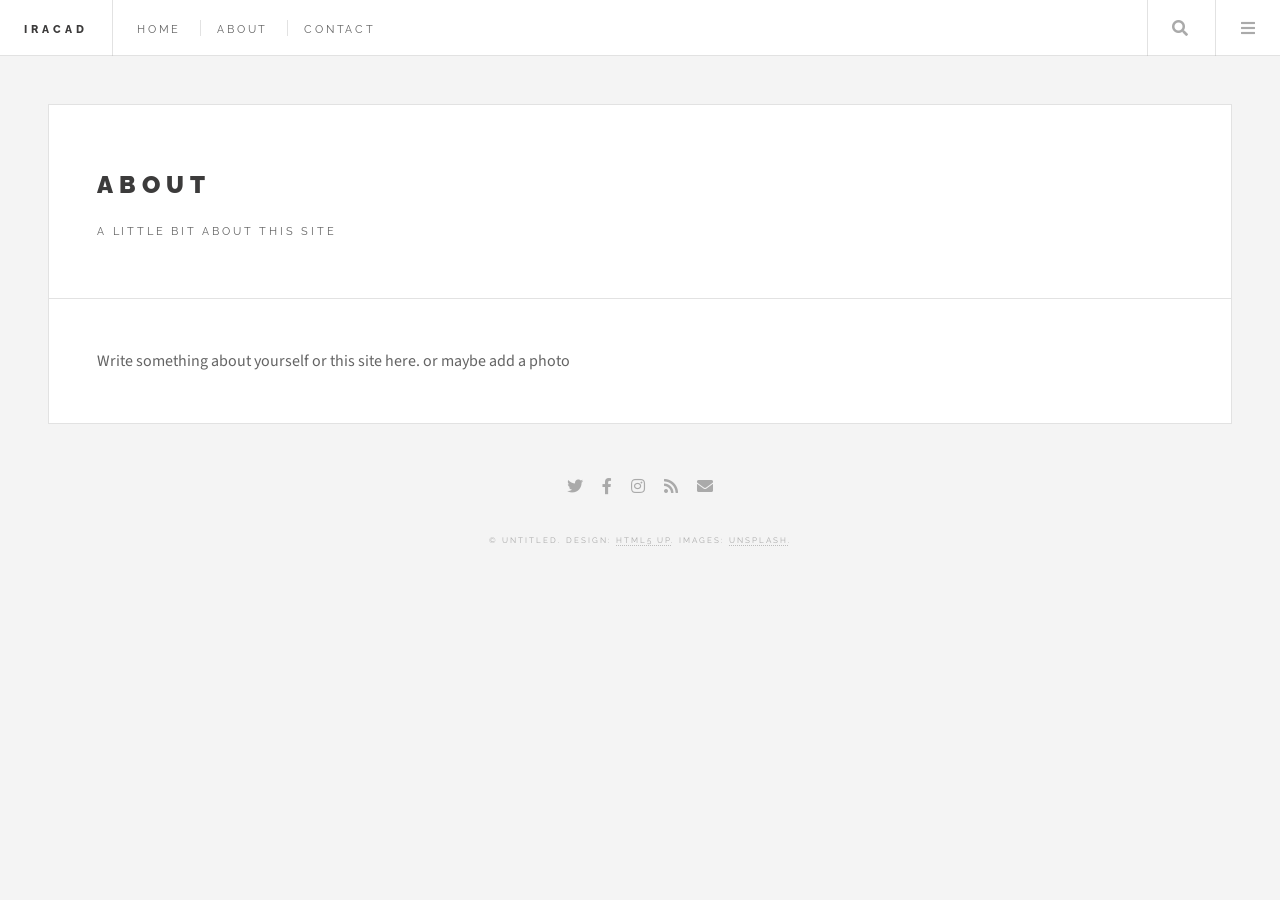
==== commit f691dd10: "Updating headers, title, automated dates" ====
--- a/about.html
+++ b/about.html
@@ -6,7 +6,7 @@
 -->
 <html>
 	<head>
-		<title>About - Future Imperfect</title>
+		<title>About</title>
 		<meta charset="utf-8" />
 		<meta name="viewport" content="width=device-width, initial-scale=1, user-scalable=no" />
 		<link rel="stylesheet" href="assets/css/main.css" />
@@ -16,73 +16,7 @@
 		<!-- Wrapper -->
 			<div id="wrapper">
 
-				<!-- Header -->
-					<header id="header">
-						<h1><a href="index.html">Future Imperfect</a></h1>
-						<nav class="links">
-							<ul>
-								<li><a href="index.html">Home</a></li>
-								<li><a href="about.html">About</a></li>
-								<li><a href="contact.html">Contact</a></li>
-							</ul>
-						</nav>
-						<nav class="main">
-							<ul>
-								<li class="search">
-									<a class="fa-search" href="#search">Search</a>
-									<form id="search" method="get" action="#">
-										<input type="text" name="query" placeholder="Search" />
-									</form>
-								</li>
-								<li class="menu">
-									<a class="fa-bars" href="#menu">Menu</a>
-								</li>
-							</ul>
-						</nav>
-					</header>
-
-				<!-- Menu -->
-					<section id="menu">
-
-						<!-- Search -->
-							<section>
-								<form class="search" method="get" action="#">
-									<input type="text" name="query" placeholder="Search" />
-								</form>
-							</section>
-
-						<!-- Links -->
-							<section>
-								<ul class="links">
-									<li>
-										<a href="index.html">
-											<h3>Home</h3>
-											<p>Back to the main page</p>
-										</a>
-									</li>
-									<li>
-										<a href="about.html">
-											<h3>About</h3>
-											<p>Learn more about this site</p>
-										</a>
-									</li>
-									<li>
-										<a href="contact.html">
-											<h3>Contact</h3>
-											<p>Get in touch</p>
-										</a>
-									</li>
-								</ul>
-							</section>
-
-						<!-- Actions -->
-							<section>
-								<ul class="actions stacked">
-									<li><a href="#" class="button large fit">Log In</a></li>
-								</ul>
-							</section>
-
-					</section>
+				<div id="site-header"></div>
 
 				<!-- Main -->
 					<div id="main">
@@ -94,7 +28,7 @@
 									<p>A little bit about this site</p>
 								</div>
 							</header>
-							<p>Write something about yourself or this site here.</p>
+							<p>Write something about yourself or this site here. or maybe add a photo</p>
 						</article>
 
 					</div>
@@ -118,6 +52,7 @@
 			<script src="assets/js/browser.min.js"></script>
 			<script src="assets/js/breakpoints.min.js"></script>
 			<script src="assets/js/util.js"></script>
+			<script src="assets/js/components.js"></script>
 			<script src="assets/js/main.js"></script>
 
 	</body>
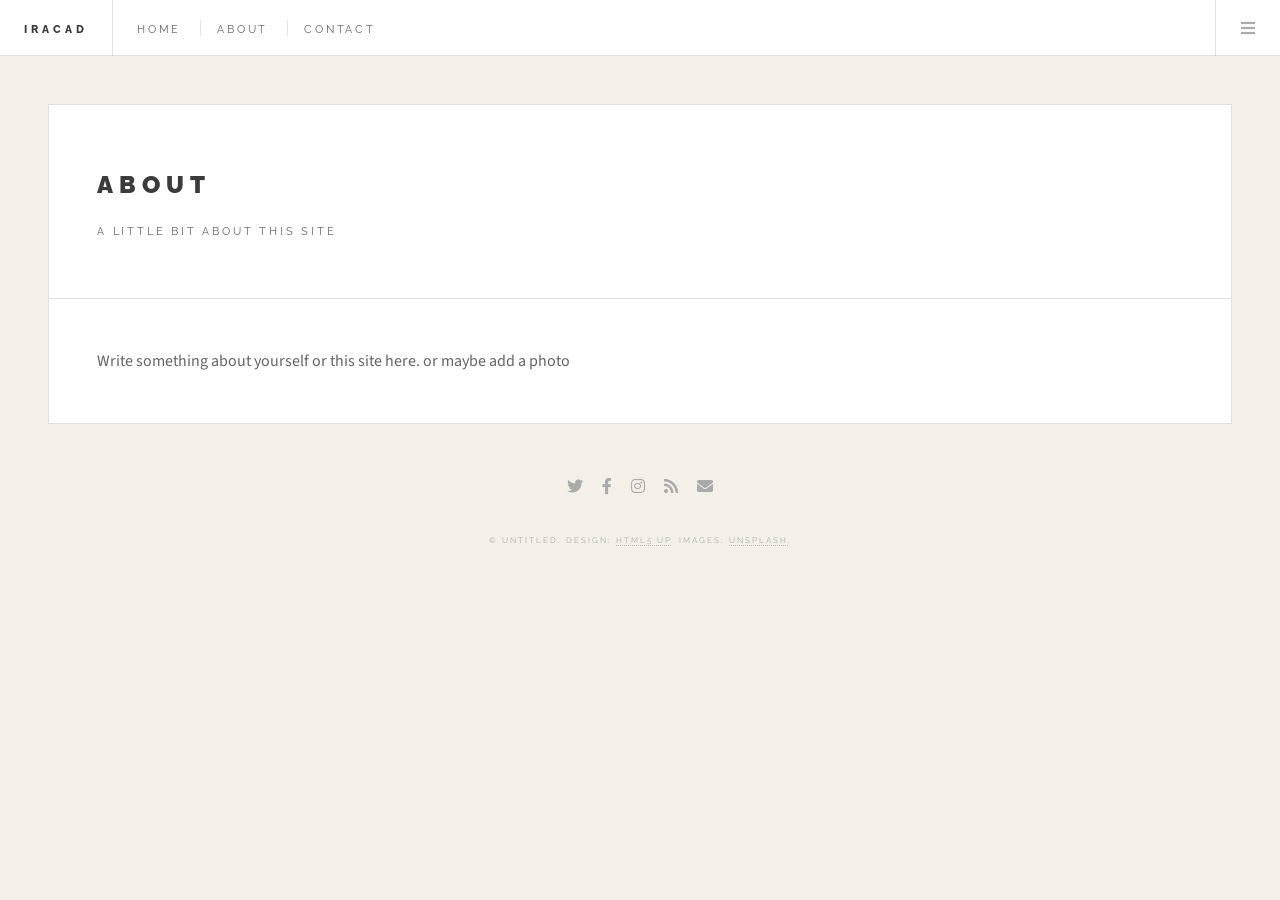
==== commit f1ecfec2: "Adding content" ====
--- a/about.html
+++ b/about.html
@@ -11,7 +11,7 @@
 		<meta name="viewport" content="width=device-width, initial-scale=1, user-scalable=no" />
 		<link rel="stylesheet" href="assets/css/main.css" />
 	</head>
-	<body class="single is-preload">
+	<body class="single is-preload" style="background-color: #f4efe9">
 
 		<!-- Wrapper -->
 			<div id="wrapper">
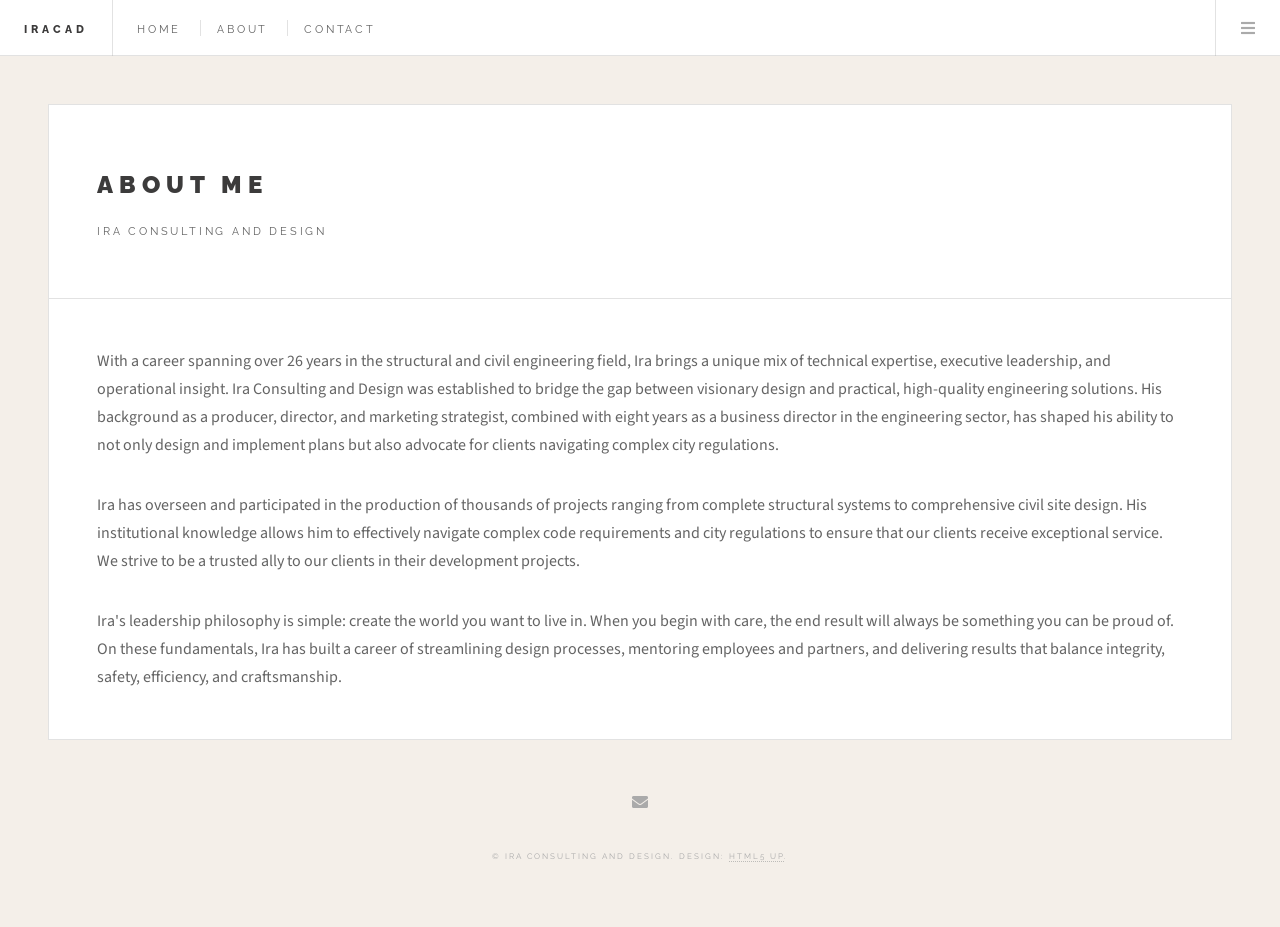
==== commit dad081ad: "Revised website with new changes" ====
--- a/about.html
+++ b/about.html
@@ -24,11 +24,13 @@
 						<article class="post">
 							<header>
 								<div class="title">
-									<h2>About</h2>
-									<p>A little bit about this site</p>
+									<h2>About Me</h2>
+									<p>Ira Consulting and Design</p>
 								</div>
 							</header>
-							<p>Write something about yourself or this site here. or maybe add a photo</p>
+							<p>With a career spanning over 26 years in the structural and civil engineering field, Ira brings a unique mix of technical expertise, executive leadership, and operational insight. Ira Consulting and Design was established to bridge the gap between visionary design and practical, high-quality engineering solutions. His background as a producer, director, and marketing strategist, combined with eight years as a business director in the engineering sector, has shaped his ability to not only design and implement plans but also advocate for clients navigating complex city regulations.</p>
+							<p>Ira has overseen and participated in the production of thousands of projects ranging from complete structural systems to comprehensive civil site design. His institutional knowledge allows him to effectively navigate complex code requirements and city regulations to ensure that our clients receive exceptional service. We strive to be a trusted ally to our clients in their development projects.</p>
+							<p>Ira's leadership philosophy is simple: create the world you want to live in. When you begin with care, the end result will always be something you can be proud of. On these fundamentals, Ira has built a career of streamlining design processes, mentoring employees and partners, and delivering results that balance integrity, safety, efficiency, and craftsmanship.</p>
 						</article>
 
 					</div>
@@ -36,13 +38,9 @@
 				<!-- Footer -->
 					<section id="footer">
 						<ul class="icons">
-							<li><a href="#" class="icon brands fa-twitter"><span class="label">Twitter</span></a></li>
-							<li><a href="#" class="icon brands fa-facebook-f"><span class="label">Facebook</span></a></li>
-							<li><a href="#" class="icon brands fa-instagram"><span class="label">Instagram</span></a></li>
-							<li><a href="#" class="icon solid fa-rss"><span class="label">RSS</span></a></li>
-							<li><a href="#" class="icon solid fa-envelope"><span class="label">Email</span></a></li>
+							<li><a href="mailto:ira@iracad.com" class="icon solid fa-envelope"><span class="label">Email</span></a></li>
 						</ul>
-						<p class="copyright">&copy; Untitled. Design: <a href="http://html5up.net">HTML5 UP</a>. Images: <a href="http://unsplash.com">Unsplash</a>.</p>
+						<p class="copyright">&copy; Ira Consulting and Design. Design: <a href="http://html5up.net">HTML5 UP</a>.</p>
 					</section>
 
 			</div>
--- a/assets/css/main.css
+++ b/assets/css/main.css
@@ -3617,11 +3617,220 @@
 	margin-bottom: 2em;
 }
 
+/* Project image gallery */
+.gallery {
+	margin: 0 0 2em 0;
+}
+
+.gallery .gallery-frame {
+	position: relative;
+	aspect-ratio: 3 / 2;
+	overflow: hidden;
+	border-radius: 0.35em;
+	background: #e8e1d6;
+}
+
+.gallery .gallery-slide {
+	position: absolute;
+	top: 0;
+	left: 0;
+	width: 100%;
+	height: 100%;
+	object-fit: contain;
+	opacity: 0;
+	transition: opacity 0.4s ease;
+	pointer-events: none;
+}
+
+.gallery .gallery-slide.active {
+	opacity: 1;
+	pointer-events: auto;
+}
+
+.gallery .gallery-nav {
+	position: absolute;
+	top: 50%;
+	transform: translateY(-50%);
+	width: 2.25em;
+	height: 2.25em;
+	display: flex;
+	align-items: center;
+	justify-content: center;
+	background: rgba(0, 0, 0, 0.45);
+	border-radius: 50%;
+	border-bottom: 0;
+	color: #ffffff !important;
+	font-size: 1.1em;
+	text-decoration: none;
+	z-index: 1;
+}
+
+.gallery .gallery-nav:hover {
+	background: rgba(0, 0, 0, 0.7);
+}
+
+.gallery .gallery-prev {
+	left: 0.75em;
+}
+
+.gallery .gallery-next {
+	right: 0.75em;
+}
+
+.gallery .gallery-dots {
+	display: flex;
+	justify-content: center;
+	gap: 0.5em;
+	margin-top: 0.75em;
+}
+
+.gallery .gallery-dot {
+	width: 0.65em;
+	height: 0.65em;
+	border-radius: 50%;
+	border-bottom: 0;
+	background: rgba(0, 0, 0, 0.2);
+}
+
+.gallery .gallery-dot.active {
+	background: #2ebaae;
+}
+
+/* Wider layout with a slimmer sidebar on desktop */
+@media screen and (min-width: 1281px) {
+
+	#wrapper {
+		width: 100%;
+		max-width: 110em;
+		padding: 1.5em 3em 3em 3em;
+	}
+
+	#sidebar {
+		min-width: 16em;
+		width: 16em;
+		margin-right: 2.5em;
+	}
+
+	#sidebar > * {
+		margin: 1.5em 0 0 0;
+		padding: 1.5em 0 0 0;
+	}
+
+	#intro .logo {
+		max-width: 13em;
+	}
+
+	#intro header h2 {
+		font-size: 1.4em;
+	}
+
+	#intro header p {
+		font-size: 0.7em;
+	}
+
+	#sidebar .blurb {
+		font-size: 0.85em;
+	}
+
+}
+
+/* Compact project cards: keep each project + pagination within one screen */
+article.post {
+	scroll-margin-top: 5em;
+}
+
+.post.project-card {
+	padding: 1.5em 1.5em 0.25em 1.5em;
+	margin: 0 0 0.75em 0;
+}
+
+.post.project-card > header {
+	left: -1.5em;
+	width: calc(100% + 3em);
+	margin: -1.5em 0 1.25em 0;
+}
+
+.post.project-card > header .title {
+	padding: 0.9em 1.5em 0.8em 1.5em;
+}
+
+.post.project-card .gallery {
+	margin-bottom: 1em;
+}
+
+.post.project-card .gallery .gallery-frame {
+	max-height: 38vh;
+}
+
+/* Side-by-side card on desktop: big gallery left, text right */
+@media screen and (min-width: 1281px) {
+
+	.post.project-card {
+		display: grid;
+		grid-template-columns: minmax(0, 3fr) minmax(0, 2fr);
+		grid-template-rows: auto auto 1fr;
+		column-gap: 2.5em;
+	}
+
+	.post.project-card > header {
+		grid-column: 1 / -1;
+	}
+
+	.post.project-card > .gallery {
+		grid-column: 1;
+		grid-row: 2 / 4;
+		margin-bottom: 0.5em;
+	}
+
+	.post.project-card .gallery .gallery-frame {
+		max-height: 52vh;
+	}
+
+	#main .post.project-card > p {
+		grid-column: 2;
+		grid-row: 2;
+		-webkit-line-clamp: 9;
+	}
+
+	.post.project-card > footer {
+		grid-column: 2;
+		grid-row: 3;
+		align-self: start;
+	}
+
+}
+
+.post.project-card .gallery .gallery-dots {
+	margin-top: 0.5em;
+}
+
+.post.project-card > p {
+	display: -webkit-box;
+	-webkit-line-clamp: 3;
+	-webkit-box-orient: vertical;
+	overflow: hidden;
+	margin-bottom: 1.25em;
+}
+
+@media screen and (max-width: 736px) {
+
+	article.post {
+		scroll-margin-top: 3.25em;
+	}
+
+	.post.project-card .gallery .gallery-frame {
+		max-height: 30vh;
+	}
+
+}
+
 /* Pagination page numbers */
 #page-numbers {
 	display: flex;
 	align-items: center;
 	gap: 0.4em;
+	flex-wrap: wrap;
+	justify-content: center;
 }
 
 #page-numbers .button {
@@ -3633,4 +3842,87 @@
 	background-color: #2ebaae;
 	box-shadow: inset 0 0 0 1px #2ebaae;
 	color: #ffffff !important;
+}
+
+/* Modern slim pagination on small screens: round arrows + dots */
+@media screen and (max-width: 736px) {
+
+	ul.actions.pagination {
+		-moz-flex-direction: row;
+		-webkit-flex-direction: row;
+		-ms-flex-direction: row;
+		flex-direction: row !important;
+		-moz-align-items: center;
+		-webkit-align-items: center;
+		-ms-align-items: center;
+		align-items: center;
+		-moz-justify-content: center;
+		-webkit-justify-content: center;
+		-ms-justify-content: center;
+		justify-content: center;
+		margin-left: 0;
+		width: 100% !important;
+	}
+
+	ul.actions.pagination li {
+		padding: 0;
+		width: auto;
+		-moz-flex-grow: 0;
+		-webkit-flex-grow: 0;
+		-ms-flex-grow: 0;
+		flex-grow: 0;
+	}
+
+	#page-numbers {
+		flex-wrap: nowrap;
+	}
+
+	ul.actions.pagination #prev-page,
+	ul.actions.pagination #next-page {
+		font-size: 0;
+		width: 2.75rem;
+		height: 2.75rem;
+		min-width: 0;
+		padding: 0;
+		border-radius: 50%;
+		line-height: 2.75rem;
+		text-align: center;
+	}
+
+	ul.actions.pagination #prev-page:before,
+	ul.actions.pagination #next-page:before {
+		font-size: 1.3rem;
+		line-height: 2.75rem;
+	}
+
+	ul.actions.pagination #prev-page:before {
+		content: '\2039';
+	}
+
+	ul.actions.pagination #next-page:before {
+		content: '\203A';
+	}
+
+	#page-numbers {
+		display: flex;
+		gap: 0.7em;
+		padding: 0 1.25em;
+	}
+
+	#page-numbers .button {
+		font-size: 0;
+		width: 0.75rem;
+		height: 0.75rem;
+		min-width: 0;
+		padding: 0;
+		border-radius: 50%;
+		background: rgba(60, 59, 59, 0.2);
+		box-shadow: none;
+	}
+
+	#page-numbers .button.active {
+		background-color: #2ebaae;
+		box-shadow: none;
+	}
+
 }
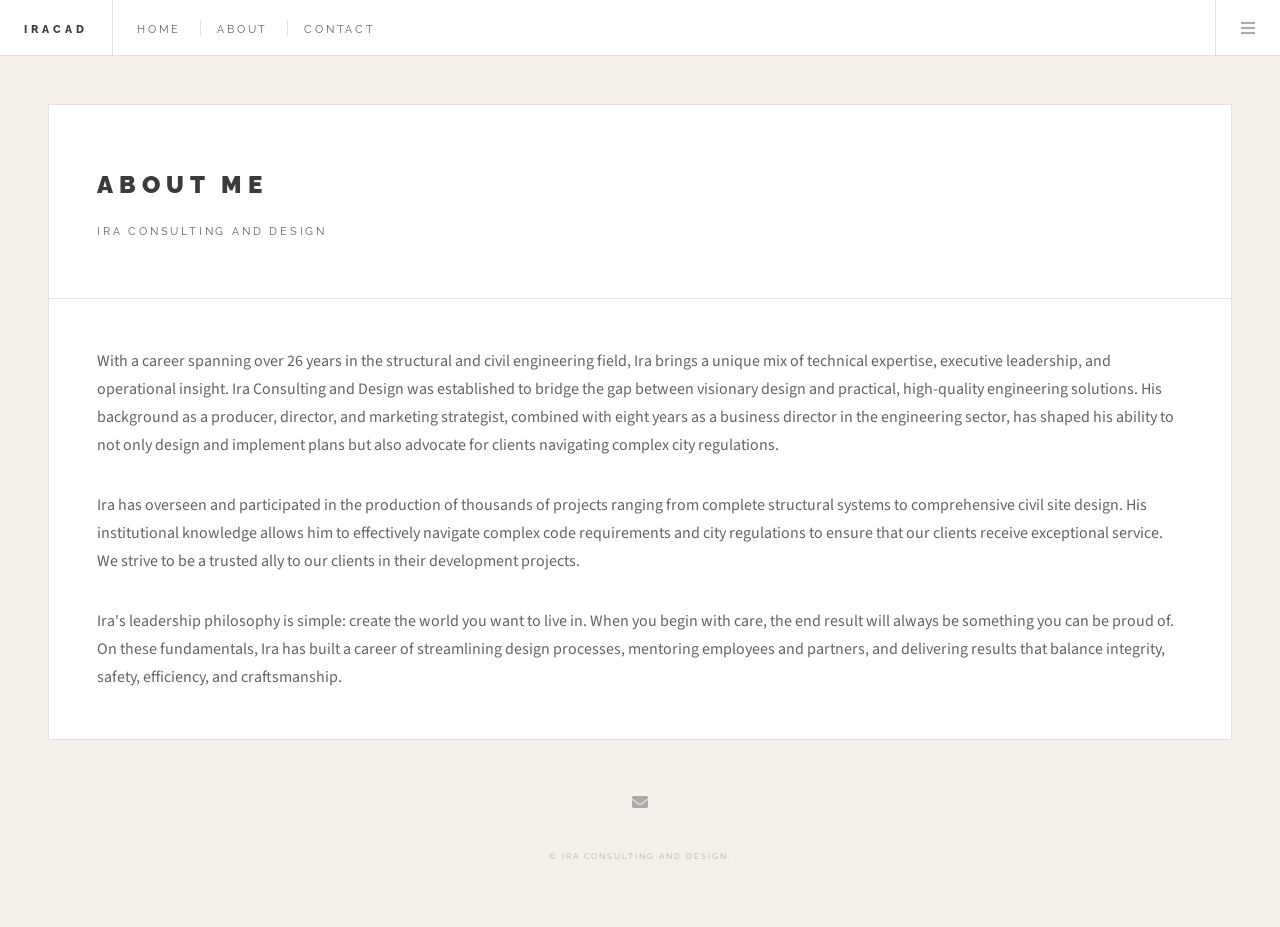
==== commit 4bc0c03f: "Removing some footer text" ====
--- a/about.html
+++ b/about.html
@@ -40,7 +40,7 @@
 						<ul class="icons">
 							<li><a href="mailto:ira@iracad.com" class="icon solid fa-envelope"><span class="label">Email</span></a></li>
 						</ul>
-						<p class="copyright">&copy; Ira Consulting and Design. Design: <a href="http://html5up.net">HTML5 UP</a>.</p>
+						<p class="copyright">&copy; Ira Consulting and Design.</p>
 					</section>
 
 			</div>
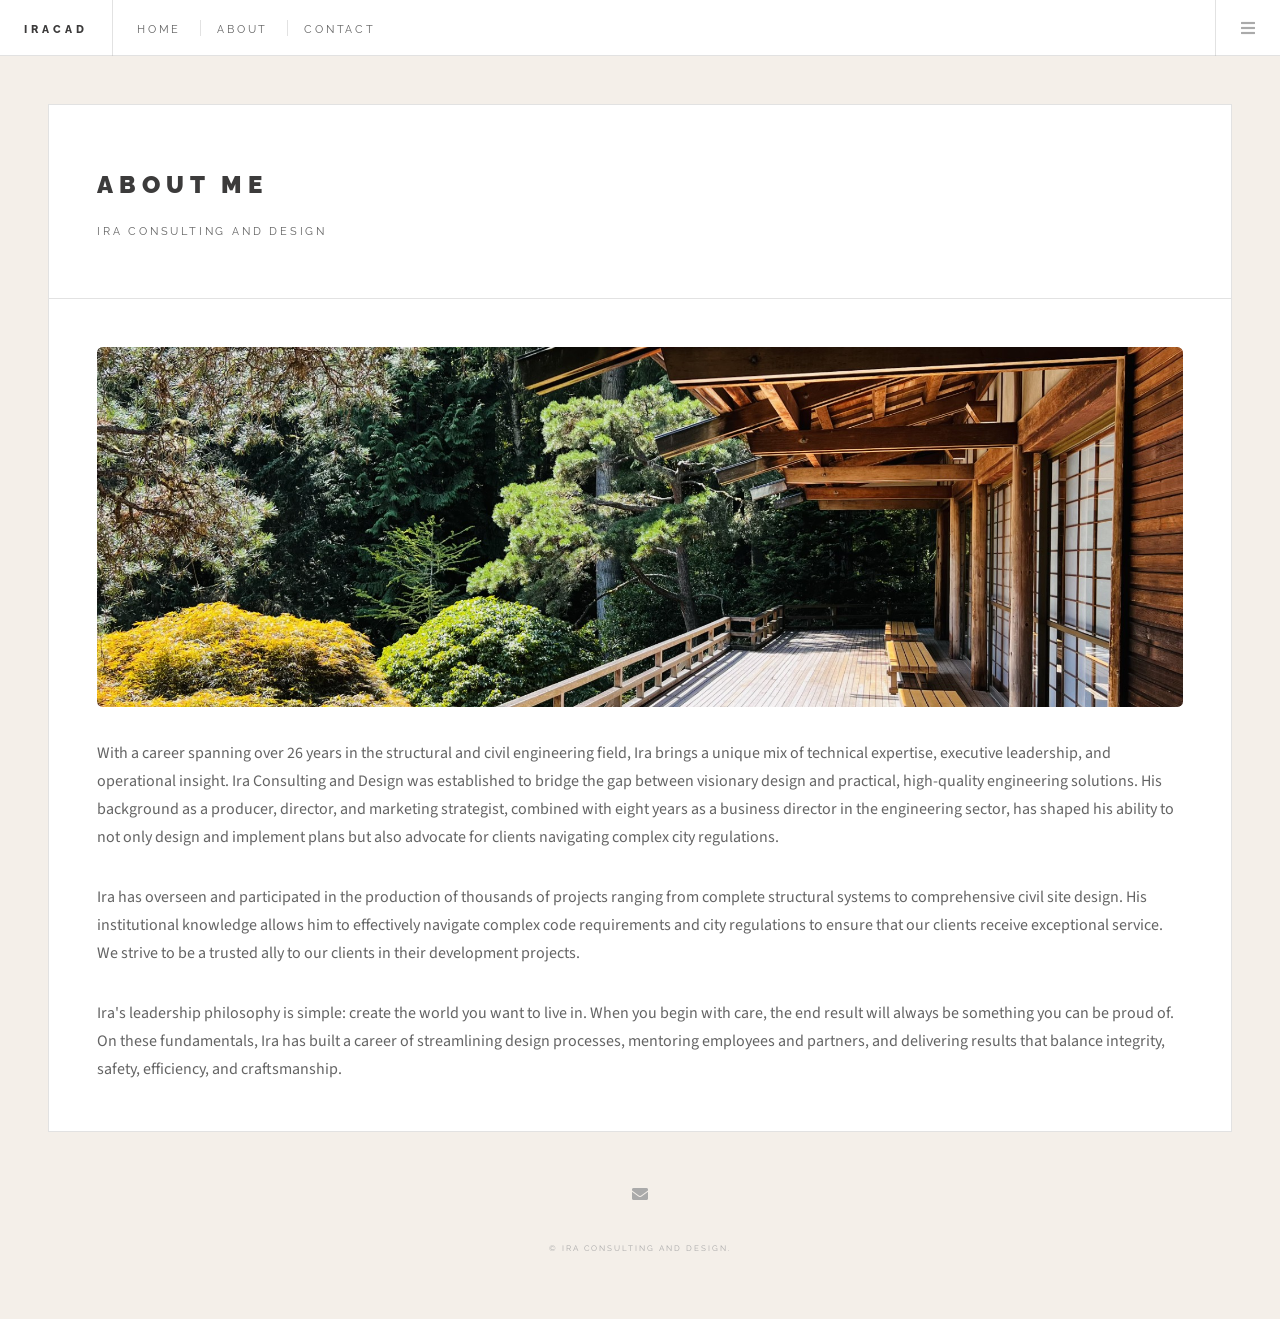
==== commit 9d0dab4c: "Update photos for about and contact" ====
--- a/about.html
+++ b/about.html
@@ -28,6 +28,7 @@
 									<p>Ira Consulting and Design</p>
 								</div>
 							</header>
+							<img src="images/About.jpg" alt="Covered wooden veranda overlooking a forest garden" class="page-banner" />
 							<p>With a career spanning over 26 years in the structural and civil engineering field, Ira brings a unique mix of technical expertise, executive leadership, and operational insight. Ira Consulting and Design was established to bridge the gap between visionary design and practical, high-quality engineering solutions. His background as a producer, director, and marketing strategist, combined with eight years as a business director in the engineering sector, has shaped his ability to not only design and implement plans but also advocate for clients navigating complex city regulations.</p>
 							<p>Ira has overseen and participated in the production of thousands of projects ranging from complete structural systems to comprehensive civil site design. His institutional knowledge allows him to effectively navigate complex code requirements and city regulations to ensure that our clients receive exceptional service. We strive to be a trusted ally to our clients in their development projects.</p>
 							<p>Ira's leadership philosophy is simple: create the world you want to live in. When you begin with care, the end result will always be something you can be proud of. On these fundamentals, Ira has built a career of streamlining design processes, mentoring employees and partners, and delivering results that balance integrity, safety, efficiency, and craftsmanship.</p>
--- a/assets/css/main.css
+++ b/assets/css/main.css
@@ -3824,6 +3824,43 @@
 
 }
 
+/* Page banner images (About / Contact) */
+.page-banner {
+	display: block;
+	width: 100%;
+	max-height: 40vh;
+	object-fit: cover;
+	border-radius: 0.35em;
+	margin: 0 0 2em 0;
+}
+
+/* Contact page: photo beside details on wide screens */
+.contact-split {
+	display: grid;
+	grid-template-columns: minmax(0, 3fr) minmax(0, 2fr);
+	grid-gap: 2.5em;
+	gap: 2.5em;
+	align-items: center;
+	margin-bottom: 1em;
+}
+
+.contact-split .page-banner {
+	margin: 0;
+	max-height: 55vh;
+}
+
+@media screen and (max-width: 980px) {
+
+	.contact-split {
+		display: block;
+	}
+
+	.contact-split .page-banner {
+		margin-bottom: 1.5em;
+	}
+
+}
+
 /* Pagination page numbers */
 #page-numbers {
 	display: flex;
@@ -3879,28 +3916,46 @@
 
 	ul.actions.pagination #prev-page,
 	ul.actions.pagination #next-page {
+		position: relative;
 		font-size: 0;
 		width: 2.75rem;
 		height: 2.75rem;
 		min-width: 0;
 		padding: 0;
 		border-radius: 50%;
-		line-height: 2.75rem;
-		text-align: center;
+		background: #ffffff;
+		box-shadow: 0 1px 6px rgba(0, 0, 0, 0.14);
+	}
+
+	ul.actions.pagination #prev-page:active,
+	ul.actions.pagination #next-page:active {
+		background: #2ebaae;
+	}
+
+	ul.actions.pagination #prev-page:active:before,
+	ul.actions.pagination #next-page:active:before {
+		border-color: #ffffff;
 	}
 
 	ul.actions.pagination #prev-page:before,
 	ul.actions.pagination #next-page:before {
-		font-size: 1.3rem;
-		line-height: 2.75rem;
+		content: '';
+		position: absolute;
+		top: 50%;
+		left: 50%;
+		width: 0.7rem;
+		height: 0.7rem;
+		border-top: solid 2px #3c3b3b;
+		border-left: solid 2px #3c3b3b;
+		border-radius: 1px;
 	}
 
 	ul.actions.pagination #prev-page:before {
-		content: '\2039';
+		transform: translate(-32%, -50%) rotate(-45deg);
 	}
 
 	ul.actions.pagination #next-page:before {
-		content: '\203A';
+		transform: translate(-68%, -50%) rotate(135deg);
 	}
 
 	#page-numbers {
